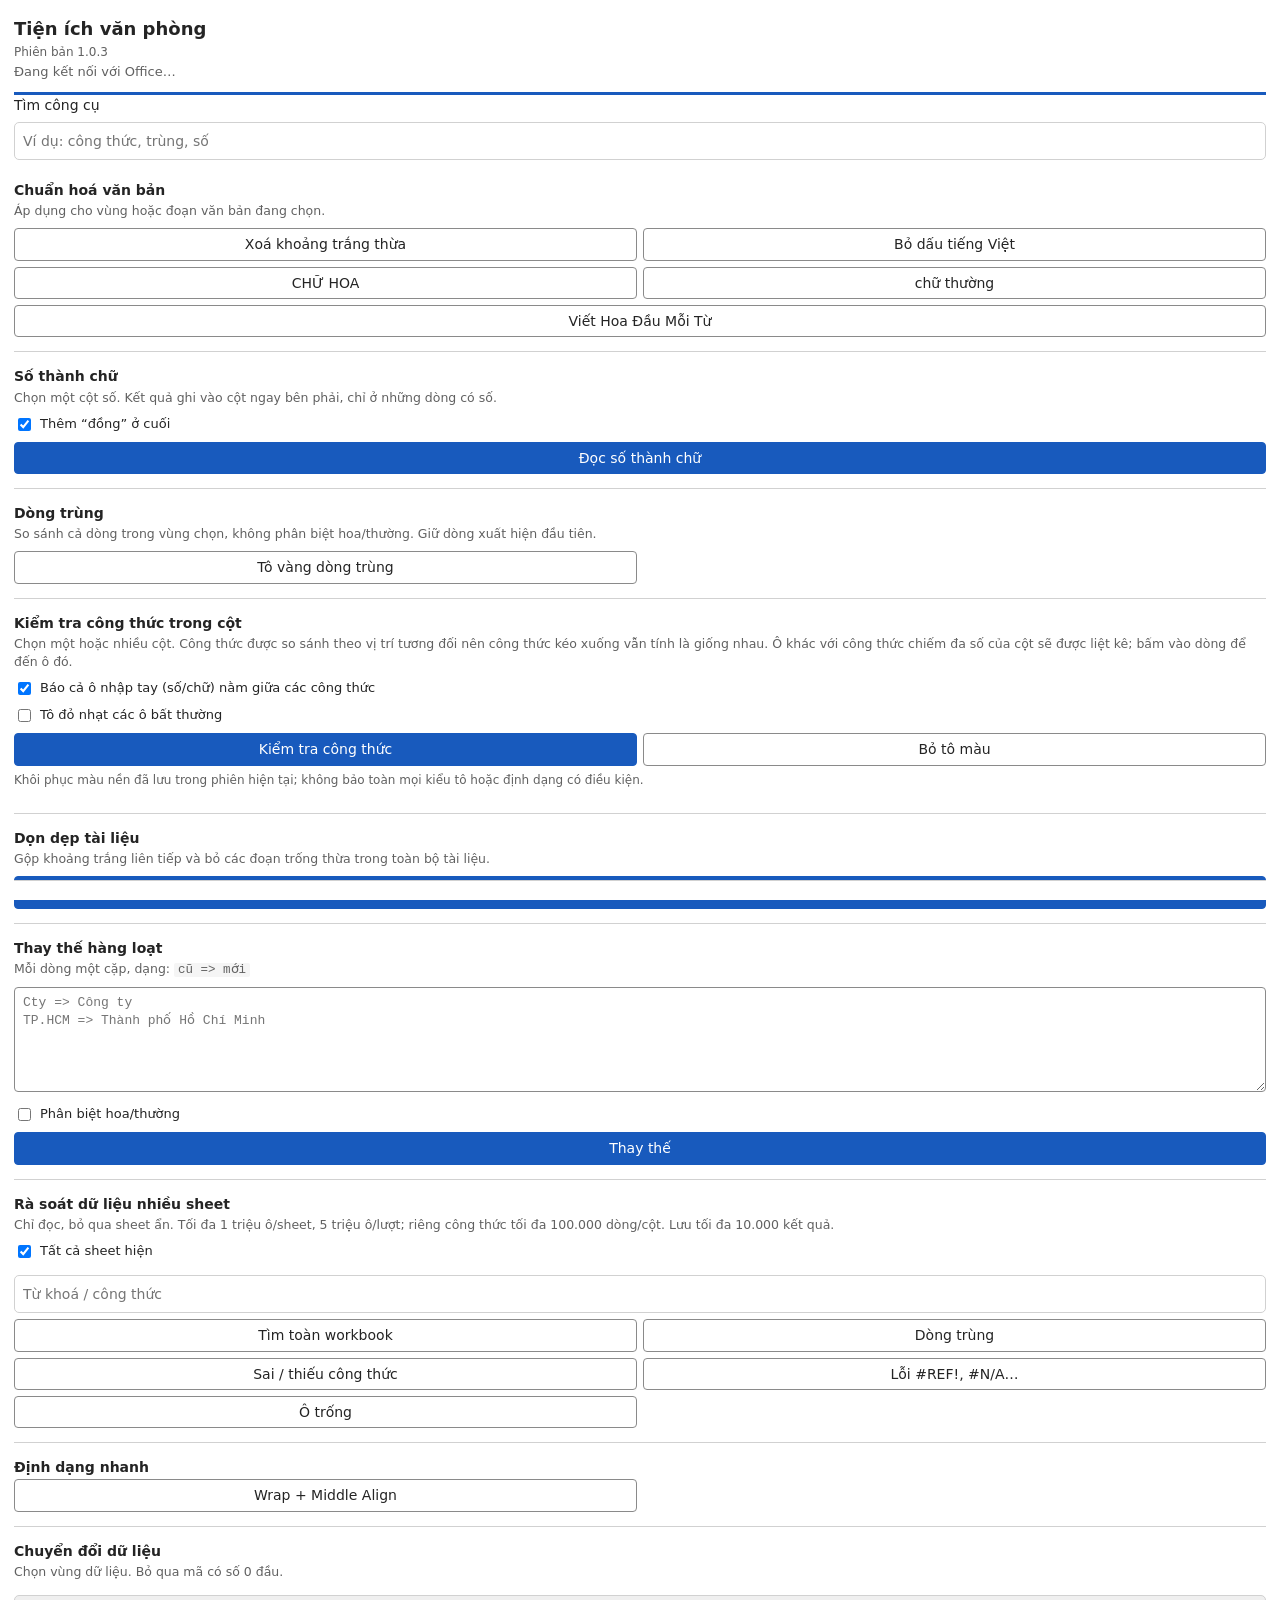
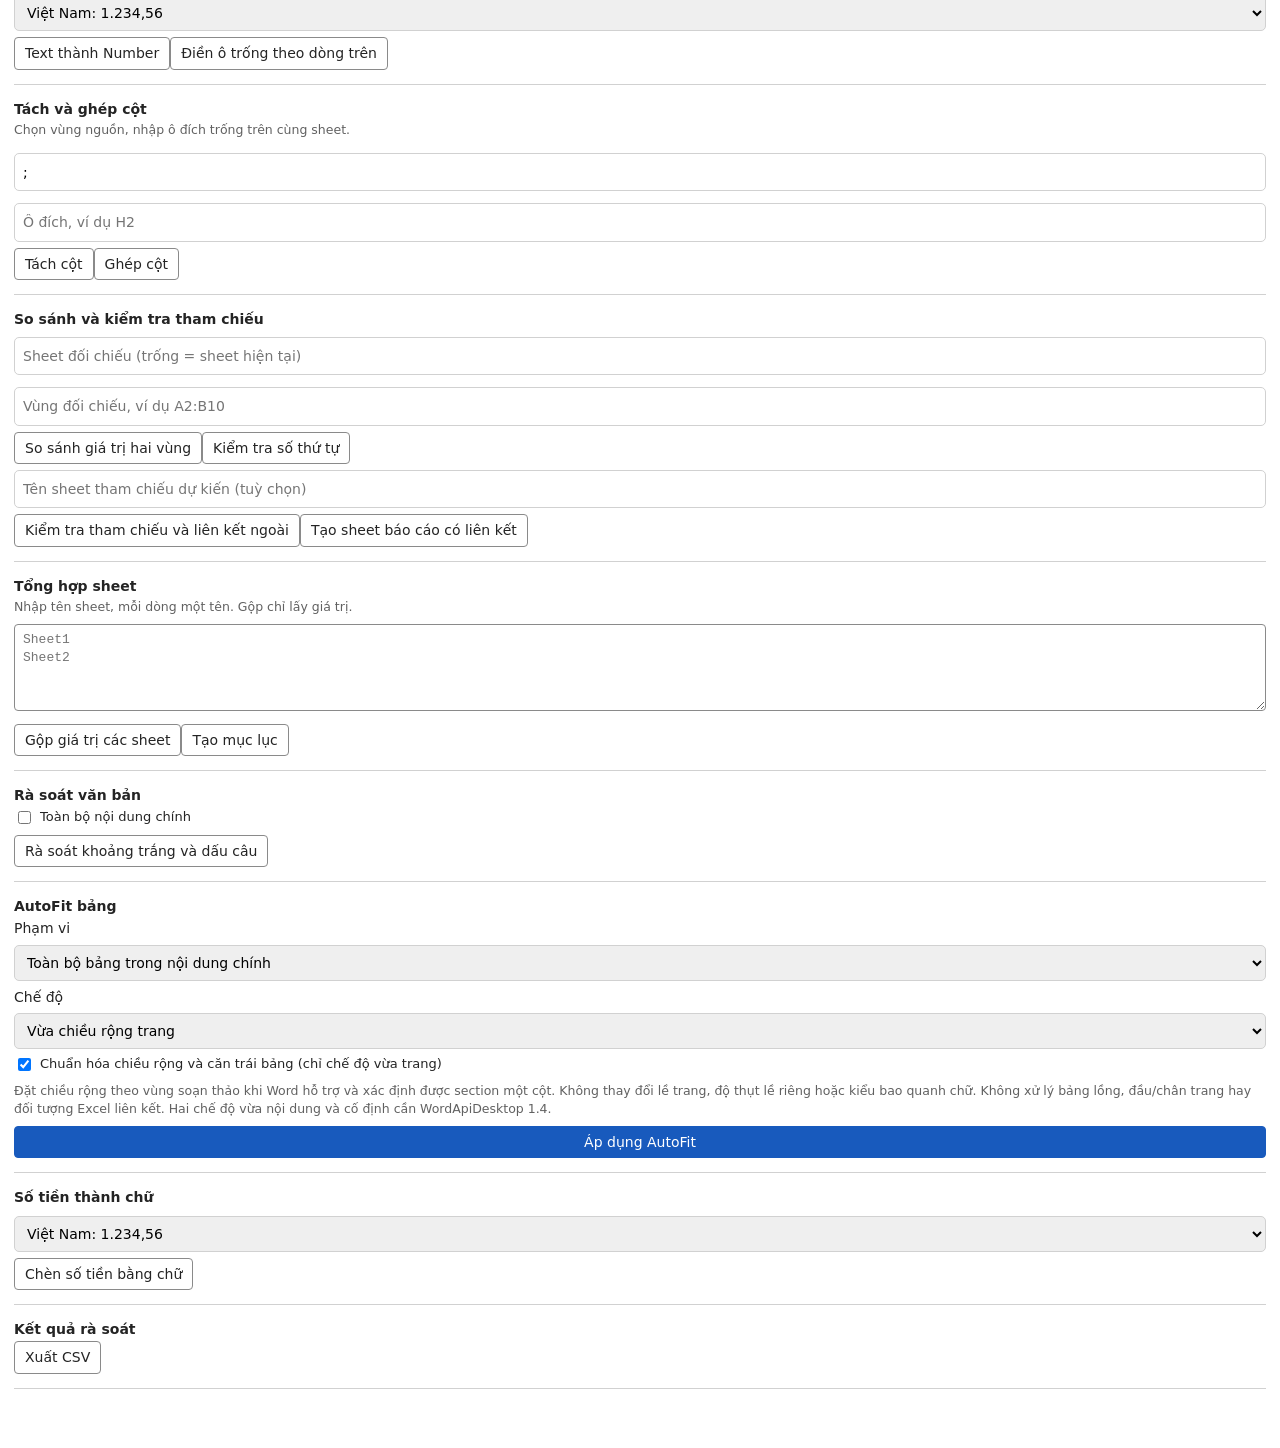
==== docs/index.html @ 6774b6c0 "Normalize Word table width by section margins and verify results (1.0.3)" ====
<!DOCTYPE html>
<html lang="vi">
<head>
  <meta charset="utf-8">
  <meta name="viewport" content="width=device-width, initial-scale=1">
  <title>Tiện ích văn phòng</title>
  <script src="https://appsforoffice.microsoft.com/lib/1/hosted/office.js"></script>
  <link rel="stylesheet" href="taskpane.css?v=1.0.3">
</head>
<body>
  <header>
    <h1>Tiện ích văn phòng</h1>
    <p id="app-version">Phiên bản 1.0.3</p>
    <p id="host-label">Đang kết nối với Office…</p>
  </header>

  <label for="tool-search">Tìm công cụ</label><input id="tool-search" type="search" placeholder="Ví dụ: công thức, trùng, số">
  <main>
    <section>
      <h2>Chuẩn hoá văn bản</h2>
      <p class="hint">Áp dụng cho vùng hoặc đoạn văn bản đang chọn.</p>
      <div class="grid">
        <button data-action="trim">Xoá khoảng trắng thừa</button>
        <button data-action="noaccent">Bỏ dấu tiếng Việt</button>
        <button data-action="upper">CHỮ HOA</button>
        <button data-action="lower">chữ thường</button>
        <button data-action="proper" class="wide">Viết Hoa Đầu Mỗi Từ</button>
      </div>
    </section>

    <section data-host="Excel">
      <h2>Số thành chữ</h2>
      <p class="hint">Chọn một cột số. Kết quả ghi vào cột ngay bên phải, chỉ ở những dòng có số.</p>
      <label class="check"><input type="checkbox" id="xl-currency" checked> Thêm “đồng” ở cuối</label>
      <button class="primary" data-action="xl-words">Đọc số thành chữ</button>
    </section>

    <section data-host="Excel">
      <h2>Dòng trùng</h2>
      <p class="hint">So sánh cả dòng trong vùng chọn, không phân biệt hoa/thường. Giữ dòng xuất hiện đầu tiên.</p>
      <div class="grid">
        <button data-action="xl-dup-mark">Tô vàng dòng trùng</button>
        
      </div>
      <div id="duplicate-results"></div>
    </section>

    <section data-host="Excel">
      <h2>Kiểm tra công thức trong cột</h2>
      <p class="hint">Chọn một hoặc nhiều cột. Công thức được so sánh theo vị trí tương đối nên công thức kéo xuống vẫn tính là giống nhau. Ô khác với công thức chiếm đa số của cột sẽ được liệt kê; bấm vào dòng để đến ô đó.</p>
      <label class="check"><input type="checkbox" id="fx-manual" checked> Báo cả ô nhập tay (số/chữ) nằm giữa các công thức</label>
      <label class="check"><input type="checkbox" id="fx-highlight"> Tô đỏ nhạt các ô bất thường</label>
      <div class="grid">
        <button class="primary" data-action="xl-fx-check">Kiểm tra công thức</button>
        <button data-action="xl-fx-clear">Bỏ tô màu</button>
      </div>
      <p class="hint small">Khôi phục màu nền đã lưu trong phiên hiện tại; không bảo toàn mọi kiểu tô hoặc định dạng có điều kiện.</p>
      <div id="fx-results"></div>
    </section>

    <section data-host="Word">
      <h2>Dọn dẹp tài liệu</h2>
      <p class="hint">Gộp khoảng trắng liên tiếp và bỏ các đoạn trống thừa trong toàn bộ tài liệu.</p>
      <button class="primary" data-action="wd-clean">Dọn dẹp toàn bộ tài liệu</button>
    </section>

    <section data-host="Word">
      <h2>Thay thế hàng loạt</h2>
      <p class="hint">Mỗi dòng một cặp, dạng: <code>cũ =&gt; mới</code></p>
      <textarea id="wd-pairs" rows="5" spellcheck="false" placeholder="Cty => Công ty&#10;TP.HCM => Thành phố Hồ Chí Minh"></textarea>
      <label class="check"><input type="checkbox" id="wd-case"> Phân biệt hoa/thường</label>
      <button class="primary" data-action="wd-replace">Thay thế</button>
    </section>

    
    <section data-host="Excel"><h2>Rà soát dữ liệu nhiều sheet</h2><p class="hint">Chỉ đọc, bỏ qua sheet ẩn. Tối đa 1 triệu ô/sheet, 5 triệu ô/lượt; riêng công thức tối đa 100.000 dòng/cột. Lưu tối đa 10.000 kết quả.</p><label class="check"><input id="audit-all" type="checkbox" checked> Tất cả sheet hiện</label><input id="audit-query" placeholder="Từ khoá / công thức"><div class="grid"><button data-action="audit-search">Tìm toàn workbook</button><button data-action="audit-duplicate">Dòng trùng</button><button data-action="audit-formula">Sai / thiếu công thức</button><button data-action="audit-errors">Lỗi #REF!, #N/A…</button><button data-action="audit-blank">Ô trống</button></div></section>
    <section data-host="Excel"><h2>Định dạng nhanh</h2><div class="grid"><button data-action="xl-format">Wrap + Middle Align</button></div></section>
    
<section data-host="Excel"><h2>Chuyển đổi dữ liệu</h2><p class="hint">Chọn vùng dữ liệu. Bỏ qua mã có số 0 đầu.</p><select id="g-number-mode"><option value="vi">Việt Nam: 1.234,56</option><option value="en">Quốc tế: 1,234.56</option></select><button data-action="g-number">Text thành Number</button><button data-action="g-fill">Điền ô trống theo dòng trên</button></section>
<section data-host="Excel"><h2>Tách và ghép cột</h2><p class="hint">Chọn vùng nguồn, nhập ô đích trống trên cùng sheet.</p><input id="g-sep" placeholder="Ký tự phân tách" value=";"><input id="g-dest" placeholder="Ô đích, ví dụ H2" value=""><button data-action="g-split">Tách cột</button><button data-action="g-join">Ghép cột</button></section>
<section data-host="Excel"><h2>So sánh và kiểm tra tham chiếu</h2><input id="g-other-sheet" placeholder="Sheet đối chiếu (trống = sheet hiện tại)" value=""><input id="g-other-range" placeholder="Vùng đối chiếu, ví dụ A2:B10" value=""><button data-action="g-compare">So sánh giá trị hai vùng</button><button data-action="g-sequence">Kiểm tra số thứ tự</button><input id="g-expected" placeholder="Tên sheet tham chiếu dự kiến (tuỳ chọn)" value=""><button data-action="g-refs">Kiểm tra tham chiếu và liên kết ngoài</button><button data-action="g-report">Tạo sheet báo cáo có liên kết</button></section>
<section data-host="Excel"><h2>Tổng hợp sheet</h2><p class="hint">Nhập tên sheet, mỗi dòng một tên. Gộp chỉ lấy giá trị.</p><textarea id="g-sheets" rows="4" placeholder="Sheet1&#10;Sheet2"></textarea><button data-action="g-merge">Gộp giá trị các sheet</button><button data-action="g-index">Tạo mục lục</button></section>
<section data-host="Word"><h2>Rà soát văn bản</h2><label class="check"><input id="g-word-all" type="checkbox"> Toàn bộ nội dung chính</label><button data-action="g-word-punct">Rà soát khoảng trắng và dấu câu</button></section>
<section data-host="Word"><h2>AutoFit bảng</h2>
<label for="g-fit-scope">Phạm vi</label><select id="g-fit-scope"><option value="all" selected>Toàn bộ bảng trong nội dung chính</option><option value="current">Bảng tại vị trí con trỏ</option></select>
<label for="g-fit-mode">Chế độ</label><select id="g-fit-mode"><option value="Window" selected>Vừa chiều rộng trang</option><option value="Content">Vừa nội dung</option><option value="FixedSize">Cố định chiều rộng cột</option></select>
<label class="check"><input type="checkbox" id="g-fit-normalize" checked> Chuẩn hóa chiều rộng và căn trái bảng (chỉ chế độ vừa trang)</label>
<p class="hint">Đặt chiều rộng theo vùng soạn thảo khi Word hỗ trợ và xác định được section một cột. Không thay đổi lề trang, độ thụt lề riêng hoặc kiểu bao quanh chữ. Không xử lý bảng lồng, đầu/chân trang hay đối tượng Excel liên kết. Hai chế độ vừa nội dung và cố định cần WordApiDesktop 1.4.</p>
<button class="primary" data-action="g-word-autofit">Áp dụng AutoFit</button></section>
<section data-host="Word"><h2>Số tiền thành chữ</h2><select id="g-word-number"><option value="vi">Việt Nam: 1.234,56</option><option value="en">Quốc tế: 1,234.56</option></select><button data-action="g-word-money">Chèn số tiền bằng chữ</button></section>
    <section id="report-section"><h2>Kết quả rà soát</h2><button data-action="export-csv">Xuất CSV</button><div id="extra-results"></div></section>
  </main>

  <p id="status" role="status" aria-live="polite"></p>

  <script src="textutils.js?v=1.0.3"></script>
  <script src="extra.js?v=1.0.3"></script>
  <script src="general.js?v=1.0.3"></script>
  <script src="taskpane.js?v=1.0.3"></script>
</body>
</html>
---- docs/taskpane.css ----
:root {
  --accent: #185abd;
  --ink: #242424;
  --muted: #616161;
  --line: #d1d1d1;
  --bg: #ffffff;
  --soft: #f5f5f5;
  --danger: #a4262c;
}
html[data-host="Excel"] { --accent: #107c41; }
html[data-host="Word"] { --accent: #185abd; }

* { box-sizing: border-box; }
body {
  margin: 0;
  padding: 0 14px 28px;
  font: 14px/1.45 "Segoe UI", system-ui, -apple-system, sans-serif;
  color: var(--ink);
  background: var(--bg);
}
header { padding: 16px 0 10px; border-bottom: 3px solid var(--accent); }
h1 { margin: 0; font-size: 18px; font-weight: 600; }
#host-label { margin: 2px 0 0; color: var(--muted); font-size: 13px; }
h2 { margin: 0 0 2px; font-size: 14px; font-weight: 600; }
section { padding: 14px 0; border-bottom: 1px solid var(--line); }
section[hidden] { display: none; }
.hint { margin: 0 0 8px; color: var(--muted); font-size: 12.5px; }
code { background: var(--soft); padding: 0 4px; border-radius: 2px; }

button {
  font: inherit;
  min-height: 32px;
  padding: 5px 10px;
  color: var(--ink);
  background: var(--bg);
  border: 1px solid #8a8a8a;
  border-radius: 4px;
  cursor: pointer;
  text-align: center;
}
button:hover:not(:disabled) { background: var(--soft); }
button:disabled { opacity: .55; cursor: default; }
button.primary { width: 100%; color: #fff; background: var(--accent); border-color: var(--accent); }
button.primary:hover:not(:disabled) { background: var(--accent); filter: brightness(.92); }
button.danger { color: var(--danger); border-color: var(--danger); }
:focus-visible { outline: 2px solid var(--accent); outline-offset: 2px; }

.grid { display: grid; grid-template-columns: 1fr 1fr; gap: 6px; }
.grid .wide { grid-column: 1 / -1; }
.check { display: flex; align-items: center; gap: 6px; margin: 0 0 8px; font-size: 13px; }

textarea {
  width: 100%;
  margin-bottom: 8px;
  padding: 6px 8px;
  font: 13px/1.4 Consolas, "Courier New", monospace;
  border: 1px solid #8a8a8a;
  border-radius: 4px;
  resize: vertical;
}

#stats { display: grid; grid-template-columns: 1fr auto; gap: 2px 12px; margin: 8px 0; padding: 8px 10px; background: var(--soft); border-radius: 4px; }
#stats[hidden] { display: none; }
#stats dt { color: var(--muted); }
#stats dd { margin: 0; text-align: right; font-variant-numeric: tabular-nums; }

.hint.small { margin: 6px 0 0; font-size: 12px; }
.grid button.primary { width: auto; }

#fx-results { margin-top: 10px; }
.fx-col { margin-bottom: 12px; }
.fx-head { margin: 0 0 4px; font-size: 13px; }
button.fx-item {
  display: grid;
  grid-template-columns: auto 1fr;
  gap: 0 8px;
  width: 100%;
  min-height: 0;
  margin-top: 4px;
  padding: 4px 8px;
  text-align: left;
  border-color: var(--line);
}
button.fx-item strong { font-weight: 600; }
button.fx-item span { color: var(--muted); font-size: 12px; align-self: center; }
button.fx-item code {
  grid-column: 1 / -1;
  overflow: hidden;
  text-overflow: ellipsis;
  white-space: nowrap;
  font: 12px Consolas, "Courier New", monospace;
  background: none;
  padding: 0;
}

#status { min-height: 20px; margin: 12px 0 0; font-size: 13px; }
#status.error { color: var(--danger); }
input:not([type=checkbox]) { width:100%; padding:8px; margin:6px 0; border:1px solid var(--line); border-radius:5px; font:inherit; }
summary { font-weight:600; cursor:pointer; padding:5px 0; }
details[open] summary { margin-bottom:10px; }
#extra-results { max-height:420px; overflow:auto; }
#status { position:sticky; bottom:0; background:var(--bg); padding:8px 0; border-top:1px solid var(--line); }
select { width:100%; padding:8px; margin:6px 0; border:1px solid var(--line); border-radius:5px; font:inherit; }
section details > button { width:100%; margin:3px 0; }

#app-version { margin: 2px 0 0; color: var(--muted); font-size: 12px; font-variant-numeric: tabular-nums; }
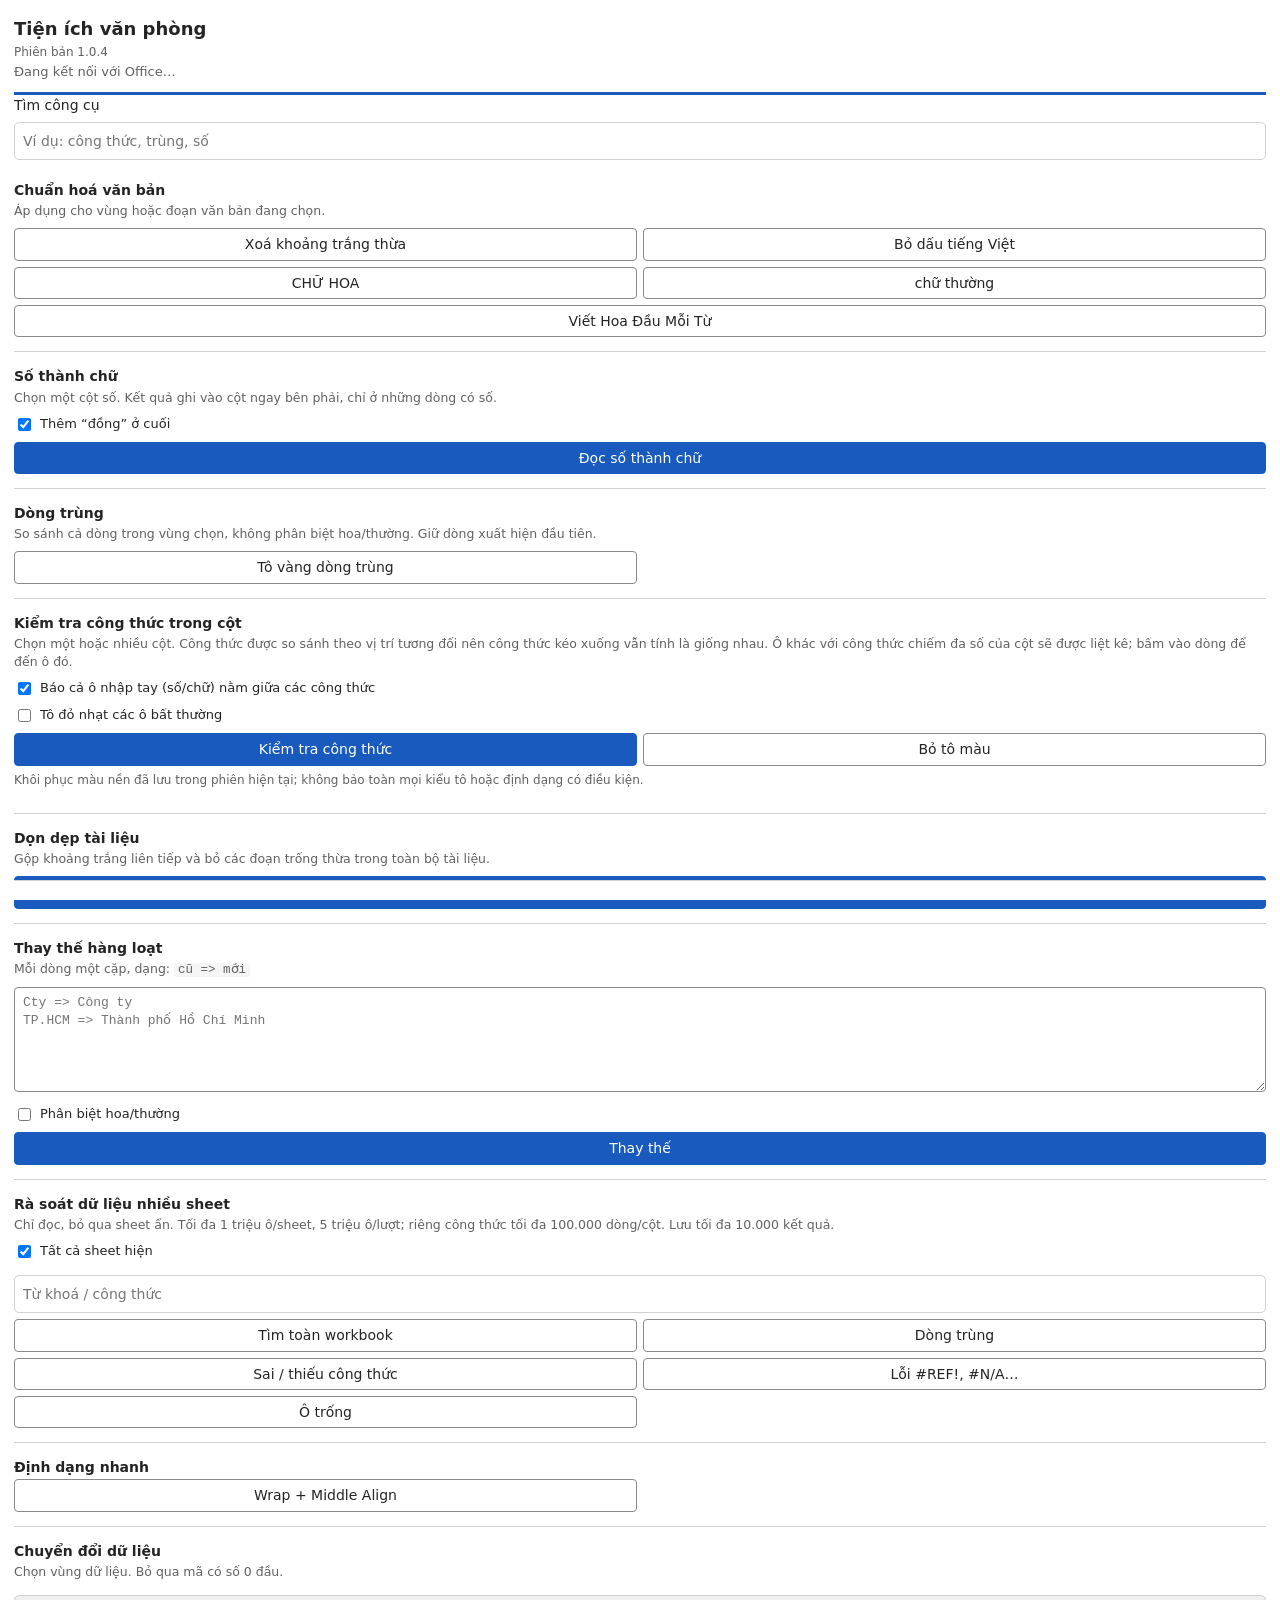
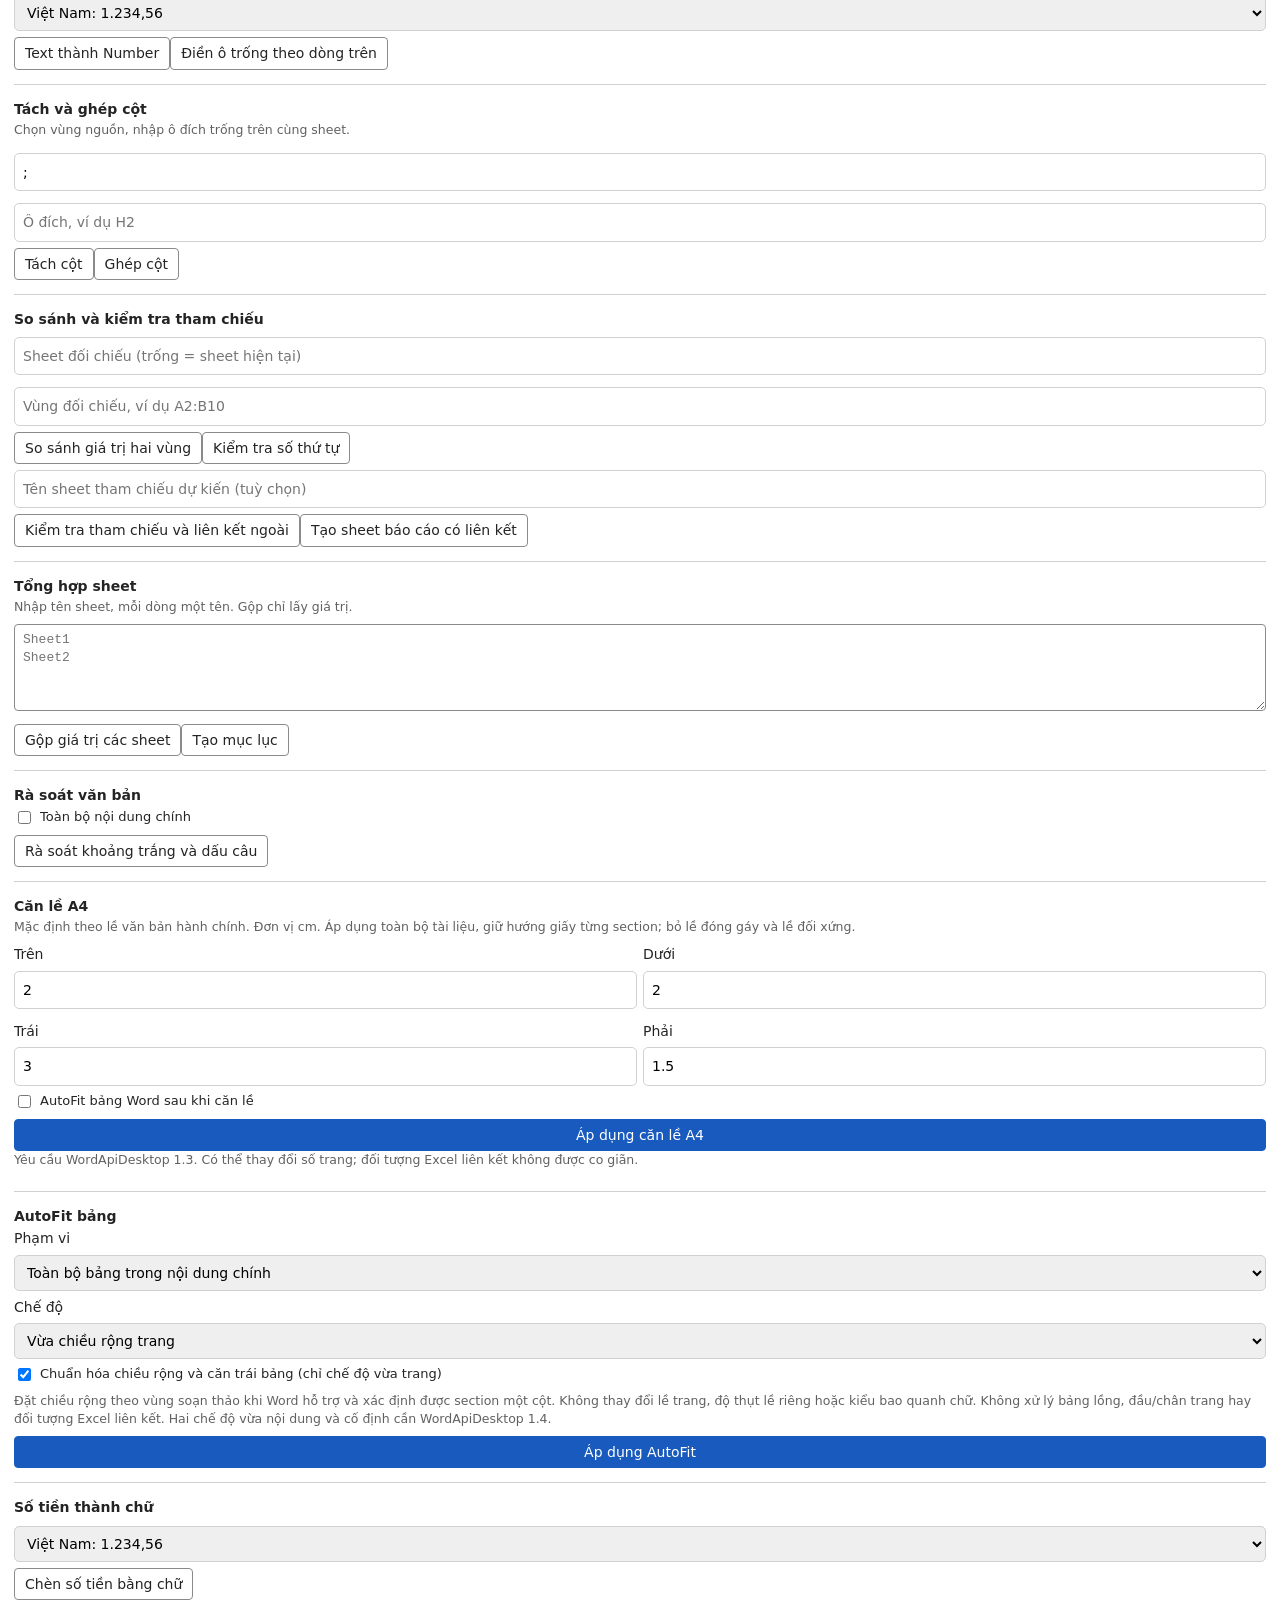
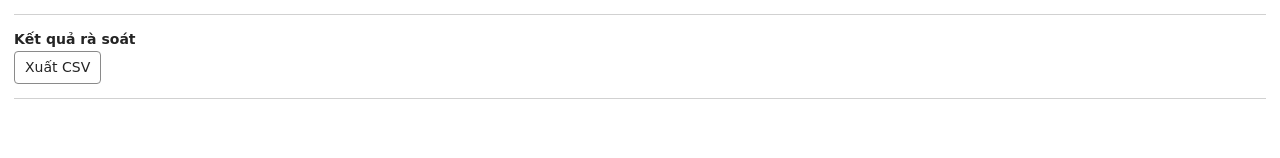
==== commit 238e4b90: "Add configurable A4 page margins and optional table AutoFit (1.0.4)" ====
--- a/docs/index.html
+++ b/docs/index.html
@@ -5,12 +5,12 @@
   <meta name="viewport" content="width=device-width, initial-scale=1">
   <title>Tiện ích văn phòng</title>
   <script src="https://appsforoffice.microsoft.com/lib/1/hosted/office.js"></script>
-  <link rel="stylesheet" href="taskpane.css?v=1.0.3">
+  <link rel="stylesheet" href="taskpane.css?v=1.0.4">
 </head>
 <body>
   <header>
     <h1>Tiện ích văn phòng</h1>
-    <p id="app-version">Phiên bản 1.0.3</p>
+    <p id="app-version">Phiên bản 1.0.4</p>
     <p id="host-label">Đang kết nối với Office…</p>
   </header>
 
@@ -81,6 +81,17 @@
 <section data-host="Excel"><h2>So sánh và kiểm tra tham chiếu</h2><input id="g-other-sheet" placeholder="Sheet đối chiếu (trống = sheet hiện tại)" value=""><input id="g-other-range" placeholder="Vùng đối chiếu, ví dụ A2:B10" value=""><button data-action="g-compare">So sánh giá trị hai vùng</button><button data-action="g-sequence">Kiểm tra số thứ tự</button><input id="g-expected" placeholder="Tên sheet tham chiếu dự kiến (tuỳ chọn)" value=""><button data-action="g-refs">Kiểm tra tham chiếu và liên kết ngoài</button><button data-action="g-report">Tạo sheet báo cáo có liên kết</button></section>
 <section data-host="Excel"><h2>Tổng hợp sheet</h2><p class="hint">Nhập tên sheet, mỗi dòng một tên. Gộp chỉ lấy giá trị.</p><textarea id="g-sheets" rows="4" placeholder="Sheet1&#10;Sheet2"></textarea><button data-action="g-merge">Gộp giá trị các sheet</button><button data-action="g-index">Tạo mục lục</button></section>
 <section data-host="Word"><h2>Rà soát văn bản</h2><label class="check"><input id="g-word-all" type="checkbox"> Toàn bộ nội dung chính</label><button data-action="g-word-punct">Rà soát khoảng trắng và dấu câu</button></section>
+<section data-host="Word"><h2>Căn lề A4</h2>
+<p class="hint">Mặc định theo lề văn bản hành chính. Đơn vị cm. Áp dụng toàn bộ tài liệu, giữ hướng giấy từng section; bỏ lề đóng gáy và lề đối xứng.</p>
+<div class="grid">
+<div><label for="g-margin-top">Trên</label><input id="g-margin-top" inputmode="decimal" value="2"></div>
+<div><label for="g-margin-bottom">Dưới</label><input id="g-margin-bottom" inputmode="decimal" value="2"></div>
+<div><label for="g-margin-left">Trái</label><input id="g-margin-left" inputmode="decimal" value="3"></div>
+<div><label for="g-margin-right">Phải</label><input id="g-margin-right" inputmode="decimal" value="1.5"></div>
+</div>
+<label class="check"><input type="checkbox" id="g-margin-fit"> AutoFit bảng Word sau khi căn lề</label>
+<button class="primary" data-action="g-word-margins">Áp dụng căn lề A4</button>
+<p class="hint">Yêu cầu WordApiDesktop 1.3. Có thể thay đổi số trang; đối tượng Excel liên kết không được co giãn.</p></section>
 <section data-host="Word"><h2>AutoFit bảng</h2>
 <label for="g-fit-scope">Phạm vi</label><select id="g-fit-scope"><option value="all" selected>Toàn bộ bảng trong nội dung chính</option><option value="current">Bảng tại vị trí con trỏ</option></select>
 <label for="g-fit-mode">Chế độ</label><select id="g-fit-mode"><option value="Window" selected>Vừa chiều rộng trang</option><option value="Content">Vừa nội dung</option><option value="FixedSize">Cố định chiều rộng cột</option></select>
@@ -93,9 +104,9 @@
 
   <p id="status" role="status" aria-live="polite"></p>
 
-  <script src="textutils.js?v=1.0.3"></script>
-  <script src="extra.js?v=1.0.3"></script>
-  <script src="general.js?v=1.0.3"></script>
-  <script src="taskpane.js?v=1.0.3"></script>
+  <script src="textutils.js?v=1.0.4"></script>
+  <script src="extra.js?v=1.0.4"></script>
+  <script src="general.js?v=1.0.4"></script>
+  <script src="taskpane.js?v=1.0.4"></script>
 </body>
 </html>
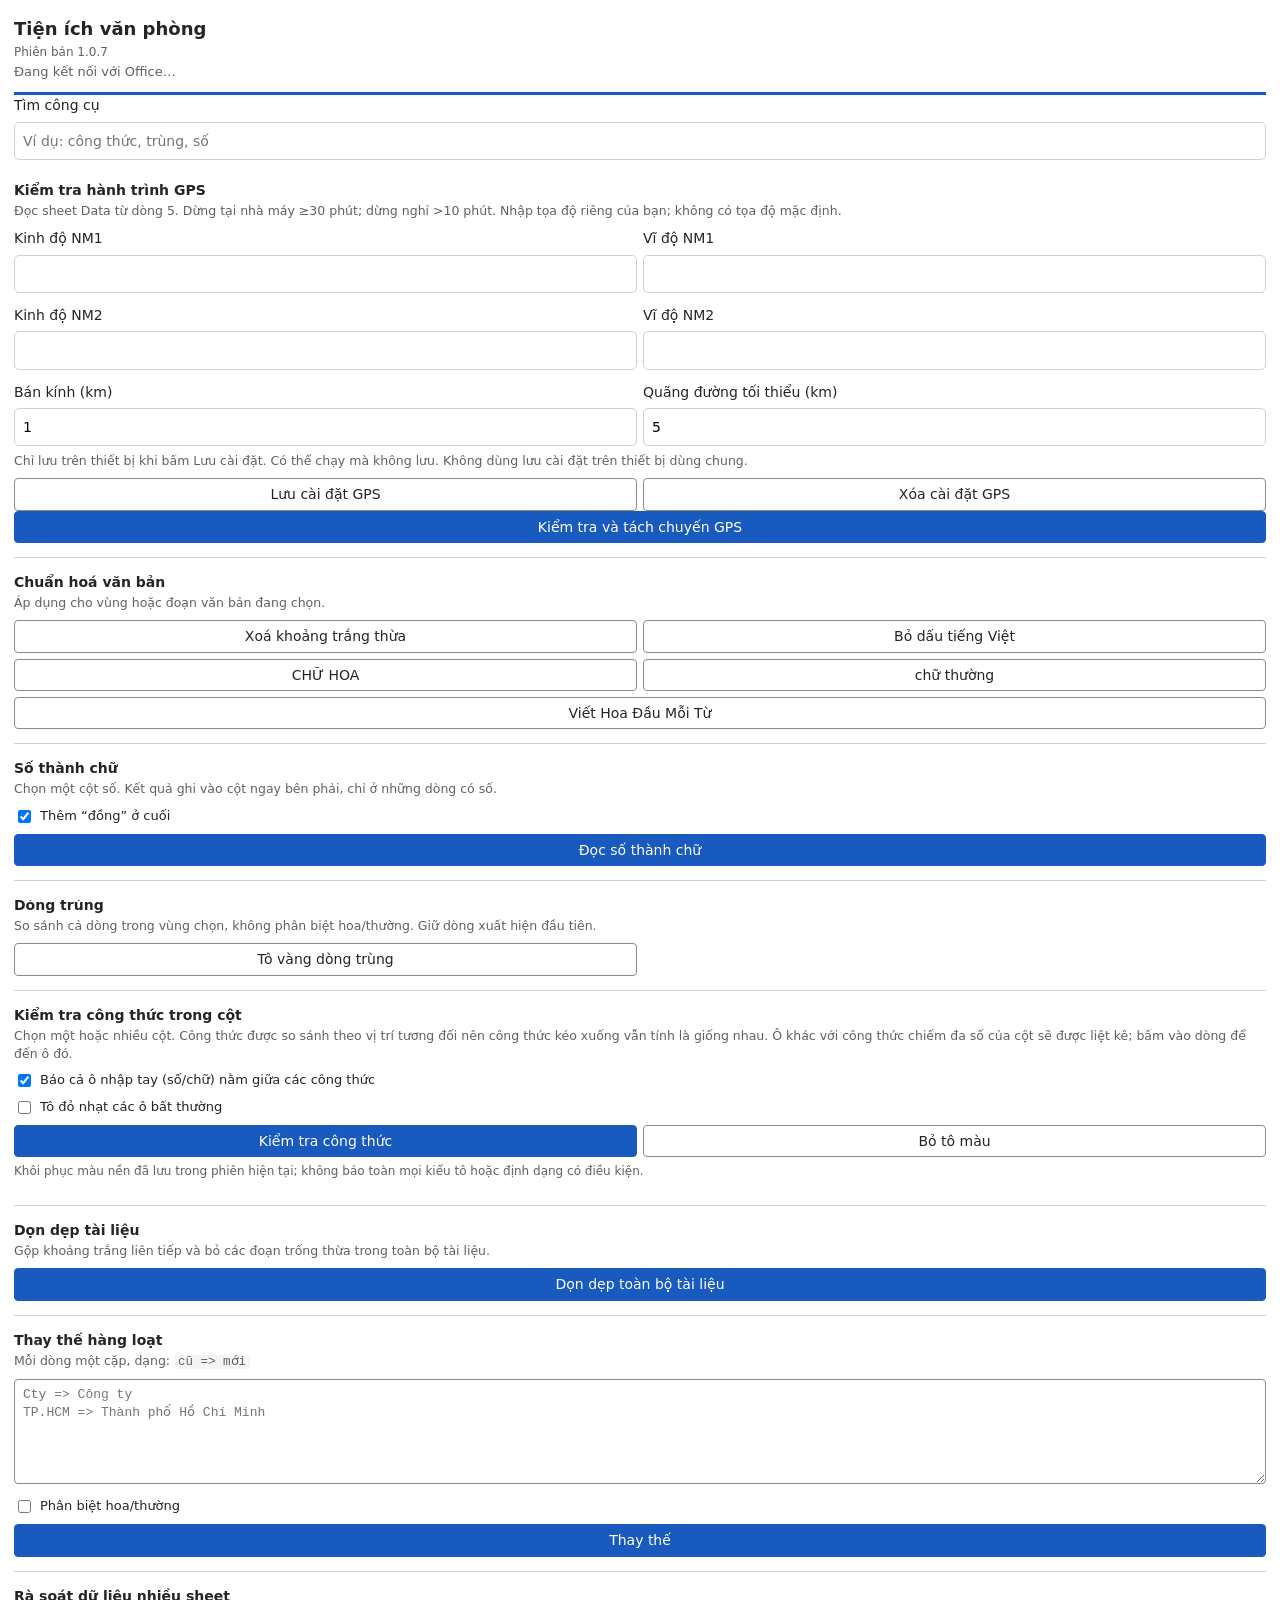
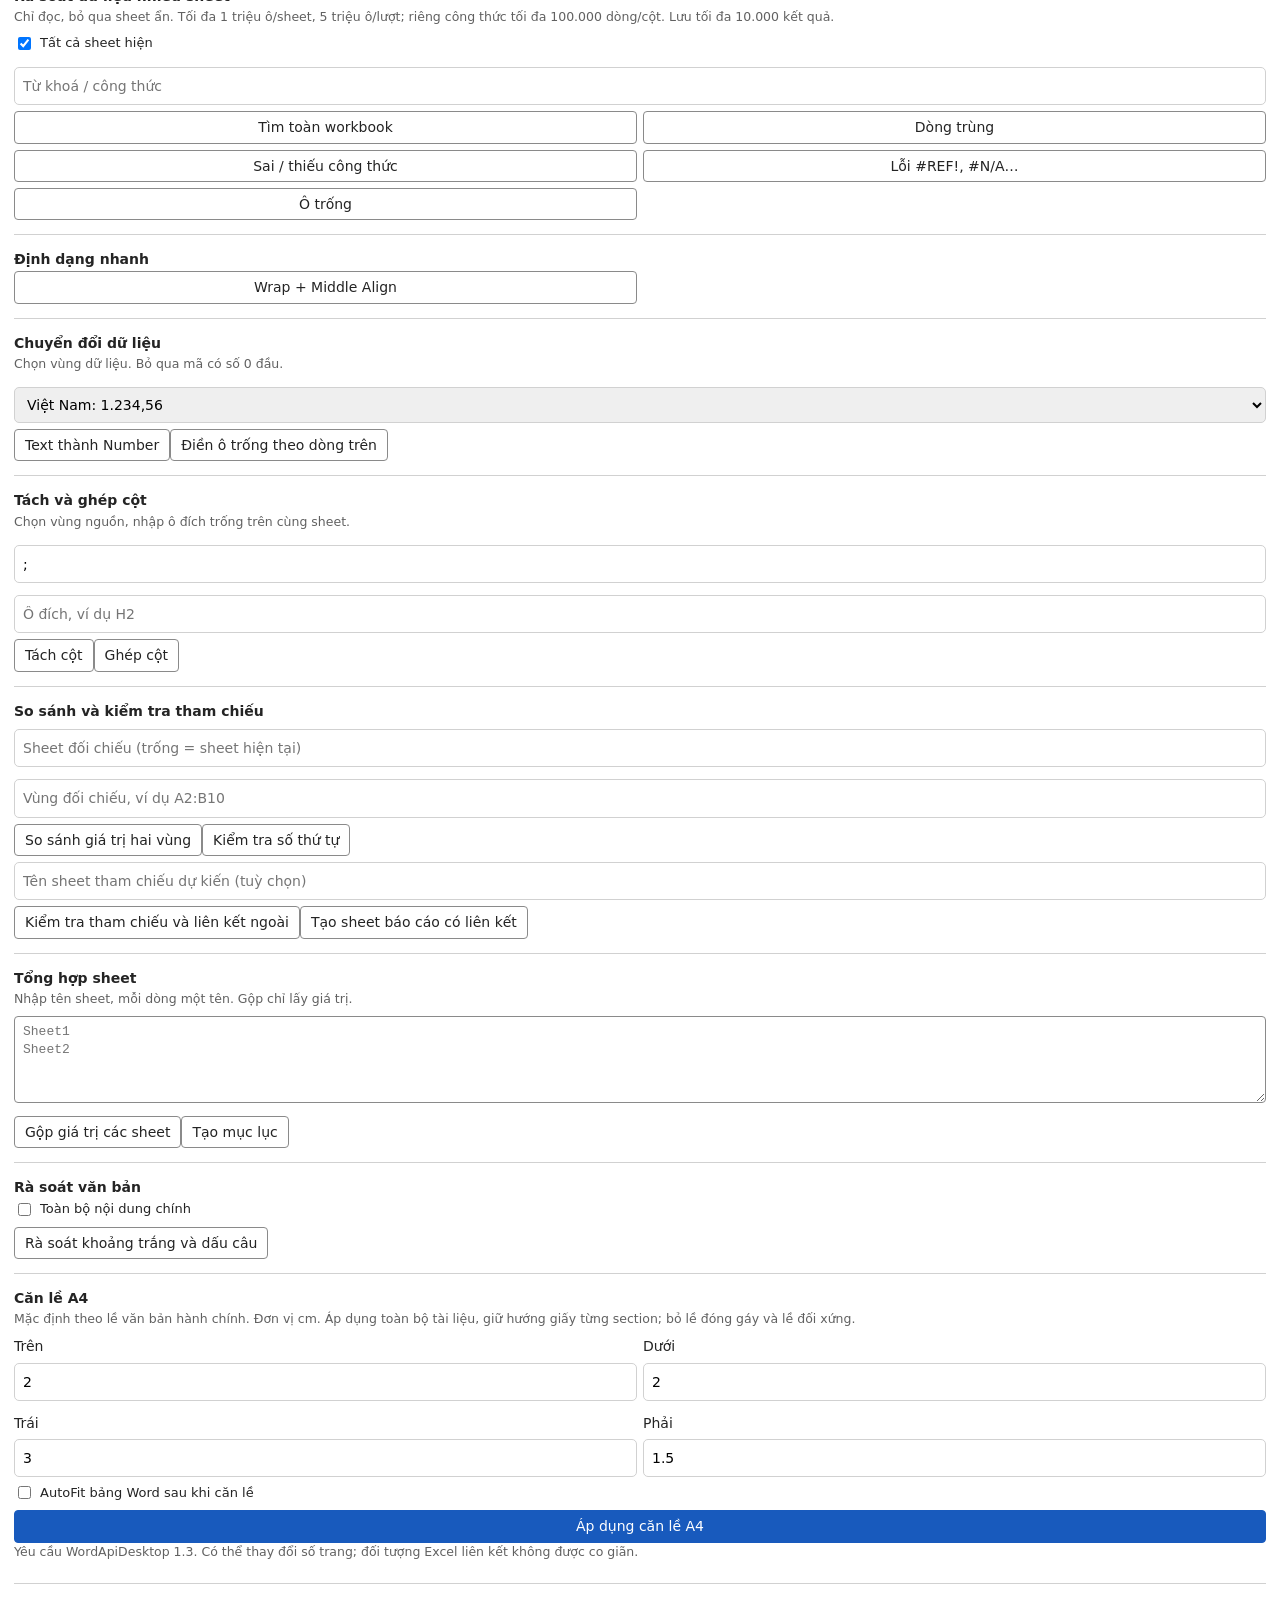
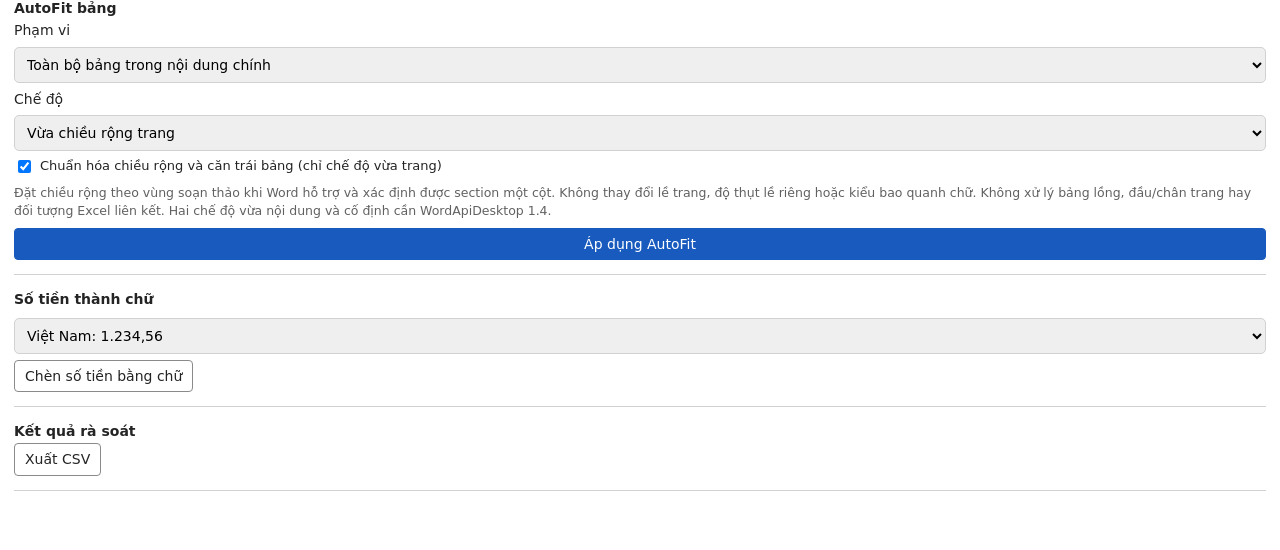
==== commit 9277dd01: "Add configurable private GPS trip analysis (1.0.7)" ====
--- a/docs/index.html
+++ b/docs/index.html
@@ -5,17 +5,18 @@
   <meta name="viewport" content="width=device-width, initial-scale=1">
   <title>Tiện ích văn phòng</title>
   <script src="https://appsforoffice.microsoft.com/lib/1/hosted/office.js"></script>
-  <link rel="stylesheet" href="taskpane.css?v=1.0.4">
+  <link rel="stylesheet" href="taskpane.css?v=1.0.7">
 </head>
 <body>
   <header>
     <h1>Tiện ích văn phòng</h1>
-    <p id="app-version">Phiên bản 1.0.4</p>
+    <p id="app-version">Phiên bản 1.0.7</p>
     <p id="host-label">Đang kết nối với Office…</p>
   </header>
 
   <label for="tool-search">Tìm công cụ</label><input id="tool-search" type="search" placeholder="Ví dụ: công thức, trùng, số">
   <main>
+<section data-host="Excel"><h2>Kiểm tra hành trình GPS</h2><p class="hint">Đọc sheet Data từ dòng 5. Dừng tại nhà máy ≥30 phút; dừng nghỉ &gt;10 phút. Nhập tọa độ riêng của bạn; không có tọa độ mặc định.</p><div class="grid"><div><label for="gps-nm1-lon">Kinh độ NM1</label><input id="gps-nm1-lon" inputmode="decimal" autocomplete="off" spellcheck="false" value=""></div><div><label for="gps-nm1-lat">Vĩ độ NM1</label><input id="gps-nm1-lat" inputmode="decimal" autocomplete="off" spellcheck="false" value=""></div><div><label for="gps-nm2-lon">Kinh độ NM2</label><input id="gps-nm2-lon" inputmode="decimal" autocomplete="off" spellcheck="false" value=""></div><div><label for="gps-nm2-lat">Vĩ độ NM2</label><input id="gps-nm2-lat" inputmode="decimal" autocomplete="off" spellcheck="false" value=""></div><div><label for="gps-radius">Bán kính (km)</label><input id="gps-radius" inputmode="decimal" autocomplete="off" spellcheck="false" value="1"></div><div><label for="gps-min-km">Quãng đường tối thiểu (km)</label><input id="gps-min-km" inputmode="decimal" autocomplete="off" spellcheck="false" value="5"></div></div><p class="hint">Chỉ lưu trên thiết bị khi bấm Lưu cài đặt. Có thể chạy mà không lưu. Không dùng lưu cài đặt trên thiết bị dùng chung.</p><div class="grid"><button data-action="xl-gps-save">Lưu cài đặt GPS</button><button data-action="xl-gps-clear">Xóa cài đặt GPS</button></div><button class="primary" data-action="xl-gps">Kiểm tra và tách chuyến GPS</button></section>
     <section>
       <h2>Chuẩn hoá văn bản</h2>
       <p class="hint">Áp dụng cho vùng hoặc đoạn văn bản đang chọn.</p>
@@ -104,9 +105,10 @@
 
   <p id="status" role="status" aria-live="polite"></p>
 
-  <script src="textutils.js?v=1.0.4"></script>
-  <script src="extra.js?v=1.0.4"></script>
-  <script src="general.js?v=1.0.4"></script>
-  <script src="taskpane.js?v=1.0.4"></script>
+  <script src="textutils.js?v=1.0.7"></script>
+  <script src="extra.js?v=1.0.7"></script>
+  <script src="general.js?v=1.0.7"></script>
+  <script src="gps.js?v=1.0.7"></script>
+  <script src="taskpane.js?v=1.0.7"></script>
 </body>
 </html>
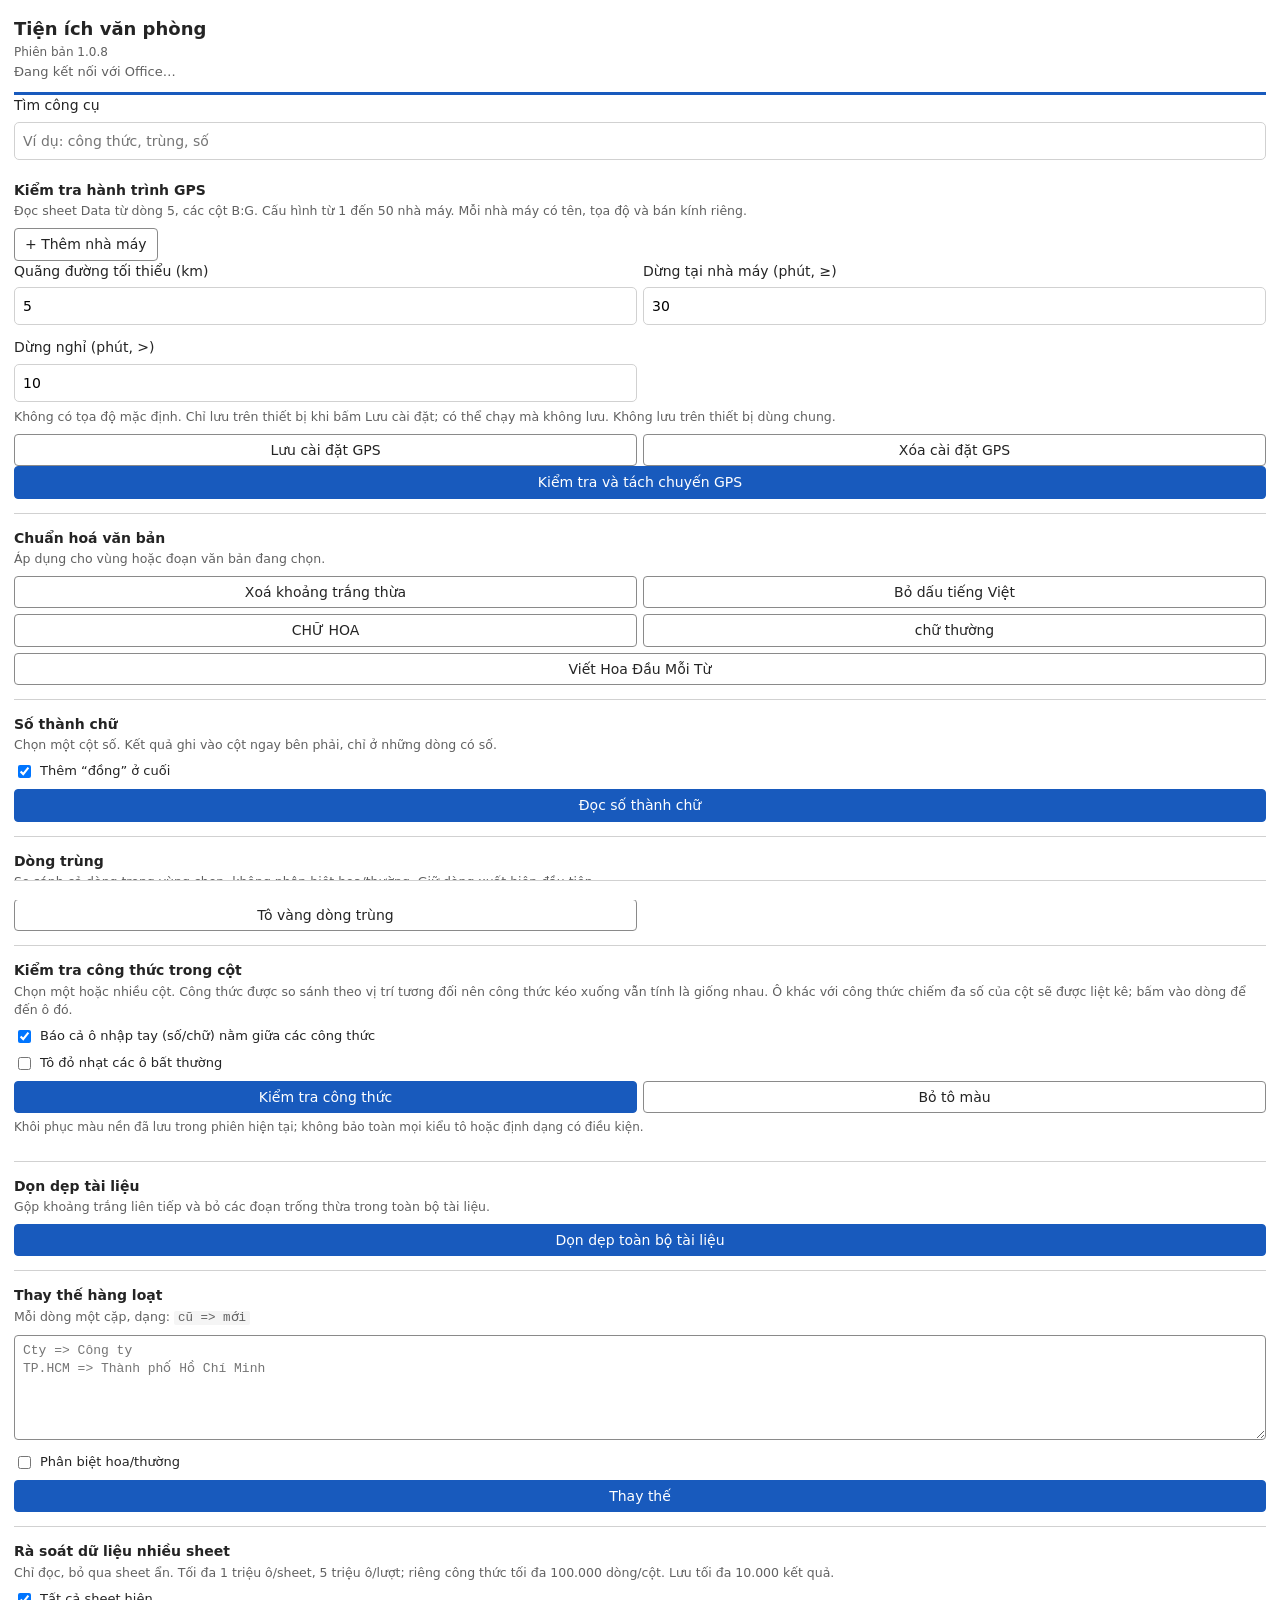
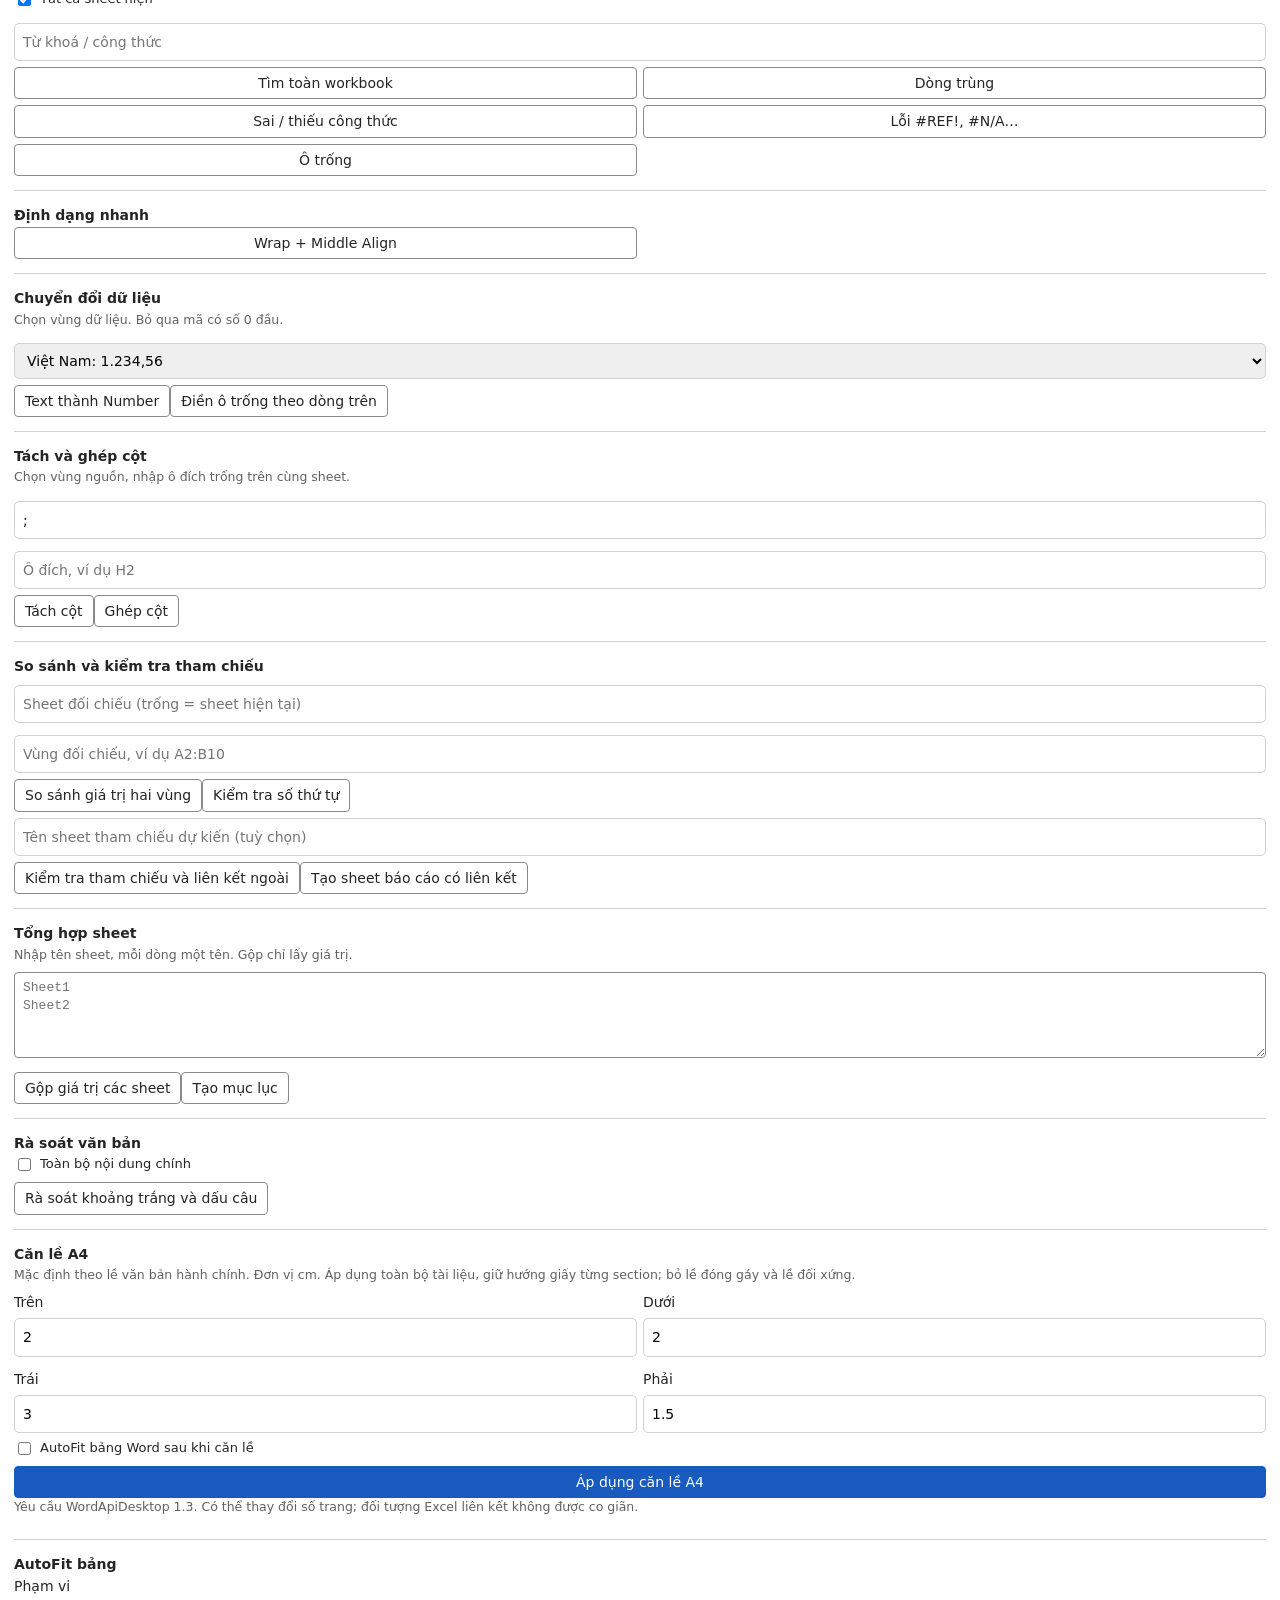
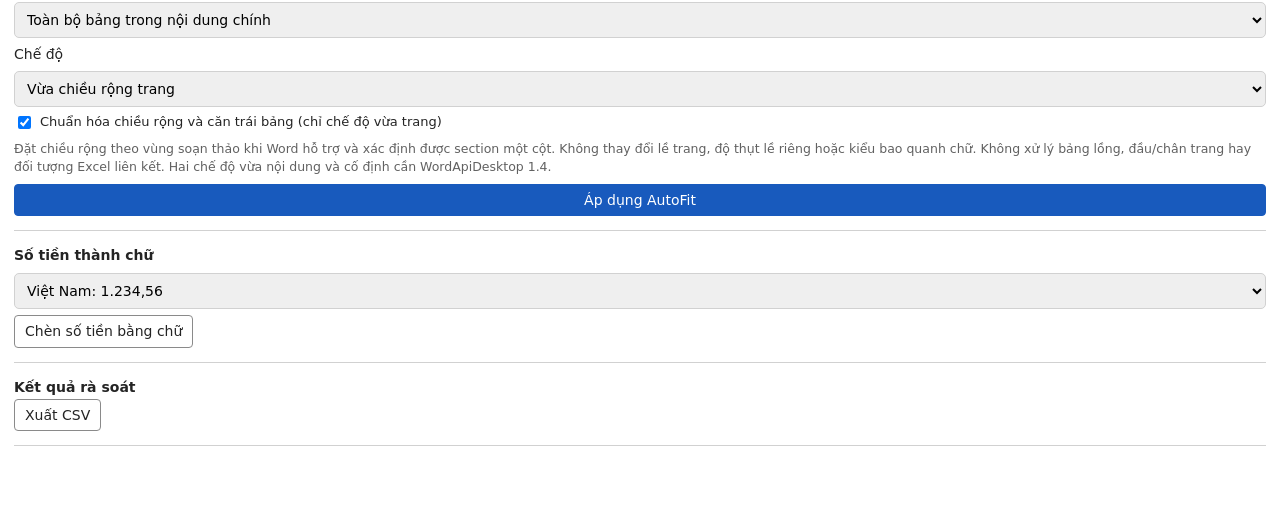
==== commit ffbb1713: "Support configurable multi-site GPS analysis and migrate local settings (1.0.8)" ====
--- a/docs/index.html
+++ b/docs/index.html
@@ -5,18 +5,18 @@
   <meta name="viewport" content="width=device-width, initial-scale=1">
   <title>Tiện ích văn phòng</title>
   <script src="https://appsforoffice.microsoft.com/lib/1/hosted/office.js"></script>
-  <link rel="stylesheet" href="taskpane.css?v=1.0.7">
+  <link rel="stylesheet" href="taskpane.css?v=1.0.8">
 </head>
 <body>
   <header>
     <h1>Tiện ích văn phòng</h1>
-    <p id="app-version">Phiên bản 1.0.7</p>
+    <p id="app-version">Phiên bản 1.0.8</p>
     <p id="host-label">Đang kết nối với Office…</p>
   </header>
 
   <label for="tool-search">Tìm công cụ</label><input id="tool-search" type="search" placeholder="Ví dụ: công thức, trùng, số">
   <main>
-<section data-host="Excel"><h2>Kiểm tra hành trình GPS</h2><p class="hint">Đọc sheet Data từ dòng 5. Dừng tại nhà máy ≥30 phút; dừng nghỉ &gt;10 phút. Nhập tọa độ riêng của bạn; không có tọa độ mặc định.</p><div class="grid"><div><label for="gps-nm1-lon">Kinh độ NM1</label><input id="gps-nm1-lon" inputmode="decimal" autocomplete="off" spellcheck="false" value=""></div><div><label for="gps-nm1-lat">Vĩ độ NM1</label><input id="gps-nm1-lat" inputmode="decimal" autocomplete="off" spellcheck="false" value=""></div><div><label for="gps-nm2-lon">Kinh độ NM2</label><input id="gps-nm2-lon" inputmode="decimal" autocomplete="off" spellcheck="false" value=""></div><div><label for="gps-nm2-lat">Vĩ độ NM2</label><input id="gps-nm2-lat" inputmode="decimal" autocomplete="off" spellcheck="false" value=""></div><div><label for="gps-radius">Bán kính (km)</label><input id="gps-radius" inputmode="decimal" autocomplete="off" spellcheck="false" value="1"></div><div><label for="gps-min-km">Quãng đường tối thiểu (km)</label><input id="gps-min-km" inputmode="decimal" autocomplete="off" spellcheck="false" value="5"></div></div><p class="hint">Chỉ lưu trên thiết bị khi bấm Lưu cài đặt. Có thể chạy mà không lưu. Không dùng lưu cài đặt trên thiết bị dùng chung.</p><div class="grid"><button data-action="xl-gps-save">Lưu cài đặt GPS</button><button data-action="xl-gps-clear">Xóa cài đặt GPS</button></div><button class="primary" data-action="xl-gps">Kiểm tra và tách chuyến GPS</button></section>
+<section data-host="Excel"><h2>Kiểm tra hành trình GPS</h2><p class="hint">Đọc sheet Data từ dòng 5, các cột B:G. Cấu hình từ 1 đến 50 nhà máy. Mỗi nhà máy có tên, tọa độ và bán kính riêng.</p><div id="gps-factories"></div><button data-action="xl-gps-add">+ Thêm nhà máy</button><div class="grid"><div><label for="gps-min-km">Quãng đường tối thiểu (km)</label><input id="gps-min-km" inputmode="decimal" value="5"></div><div><label for="gps-factory-minutes">Dừng tại nhà máy (phút, ≥)</label><input id="gps-factory-minutes" inputmode="decimal" value="30"></div><div><label for="gps-rest-minutes">Dừng nghỉ (phút, &gt;)</label><input id="gps-rest-minutes" inputmode="decimal" value="10"></div></div><p class="hint">Không có tọa độ mặc định. Chỉ lưu trên thiết bị khi bấm Lưu cài đặt; có thể chạy mà không lưu. Không lưu trên thiết bị dùng chung.</p><div class="grid"><button data-action="xl-gps-save">Lưu cài đặt GPS</button><button data-action="xl-gps-clear">Xóa cài đặt GPS</button></div><button class="primary" data-action="xl-gps">Kiểm tra và tách chuyến GPS</button></section>
     <section>
       <h2>Chuẩn hoá văn bản</h2>
       <p class="hint">Áp dụng cho vùng hoặc đoạn văn bản đang chọn.</p>
@@ -105,10 +105,10 @@
 
   <p id="status" role="status" aria-live="polite"></p>
 
-  <script src="textutils.js?v=1.0.7"></script>
-  <script src="extra.js?v=1.0.7"></script>
-  <script src="general.js?v=1.0.7"></script>
-  <script src="gps.js?v=1.0.7"></script>
-  <script src="taskpane.js?v=1.0.7"></script>
+  <script src="textutils.js?v=1.0.8"></script>
+  <script src="extra.js?v=1.0.8"></script>
+  <script src="general.js?v=1.0.8"></script>
+  <script src="gps.js?v=1.0.8"></script>
+  <script src="taskpane.js?v=1.0.8"></script>
 </body>
 </html>
--- a/docs/taskpane.css
+++ b/docs/taskpane.css
@@ -104,3 +104,10 @@
 section details > button { width:100%; margin:3px 0; }
 
 #app-version { margin: 2px 0 0; color: var(--muted); font-size: 12px; font-variant-numeric: tabular-nums; }
+
+/* GPS settings */
+.gps-factory{border:1px solid #b8c3ca;border-radius:6px;padding:8px;margin:8px 0;}
+.gps-factory-head{display:flex;align-items:center;justify-content:space-between;gap:8px;margin-bottom:6px;}
+.gps-factory-head button{width:auto;min-width:48px;margin:0;}
+.gps-factory label{min-width:0;display:block;}
+.gps-factory input{width:100%;box-sizing:border-box;}
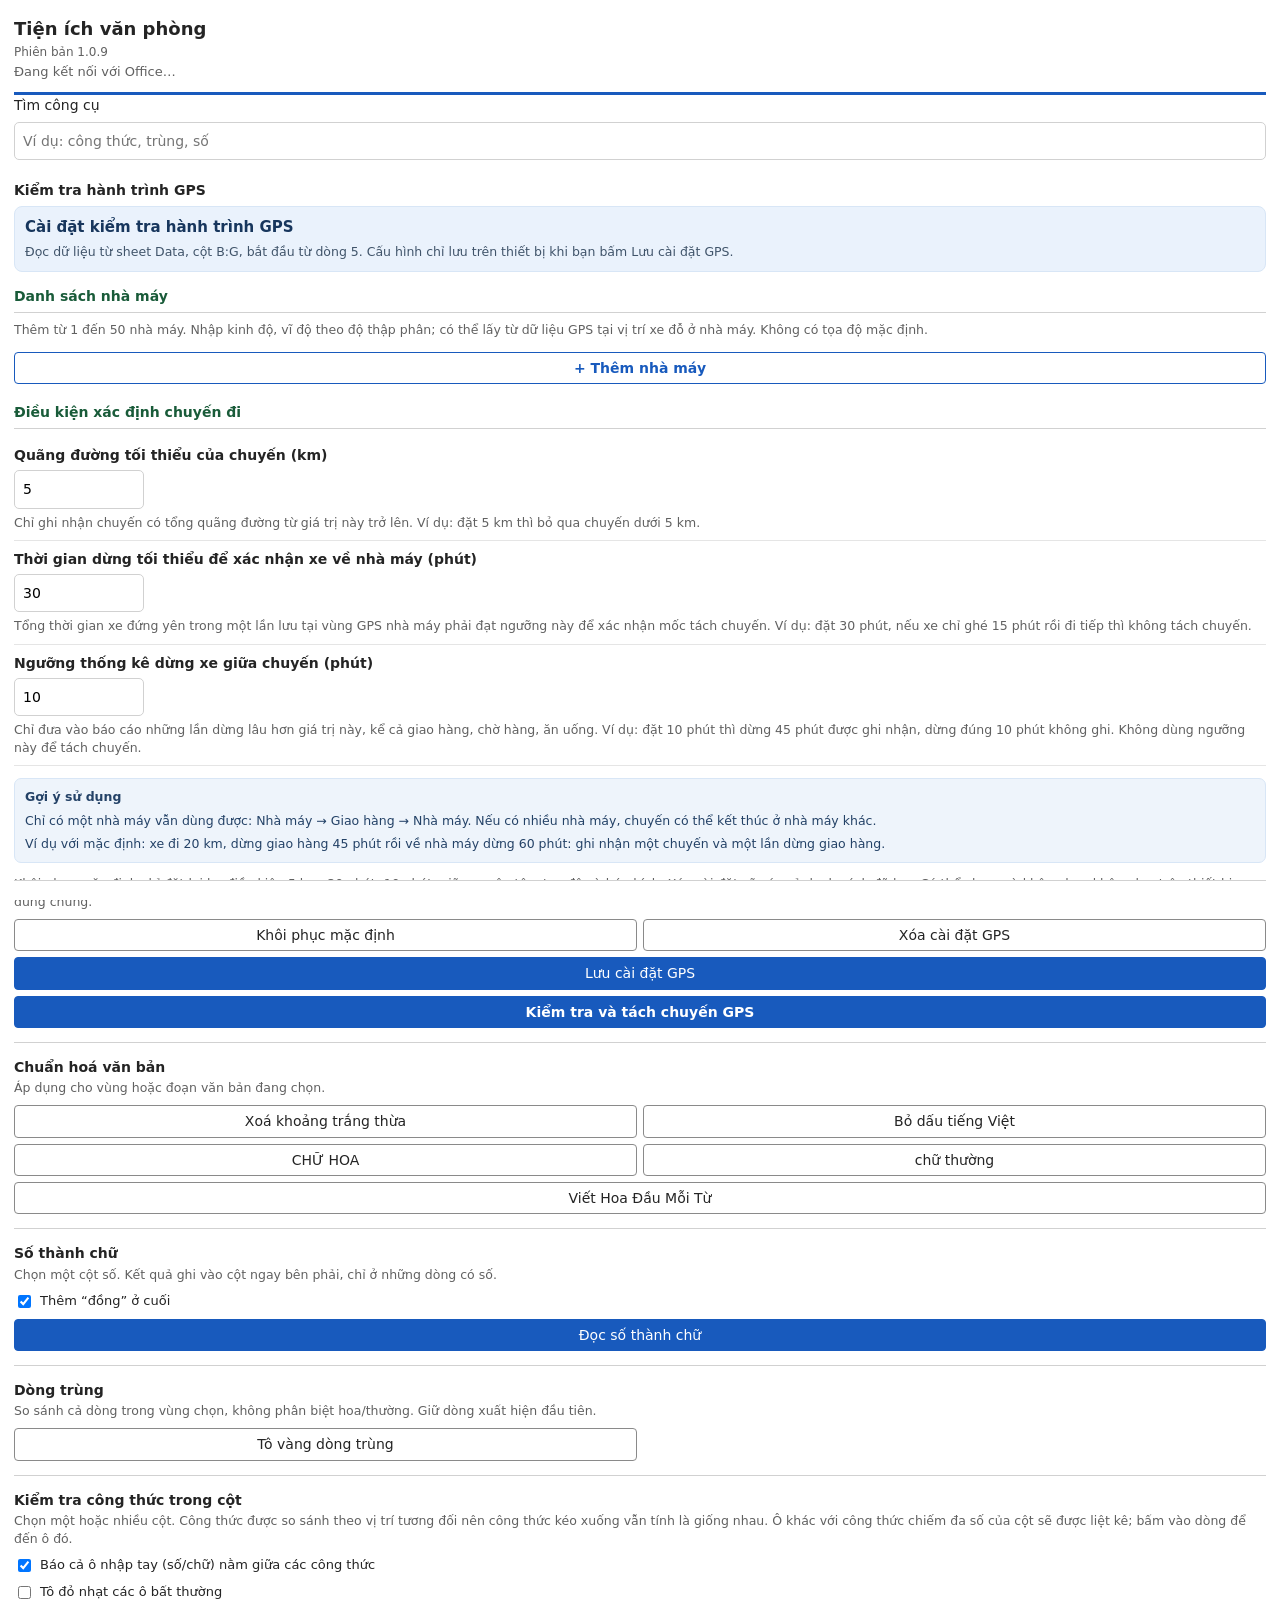
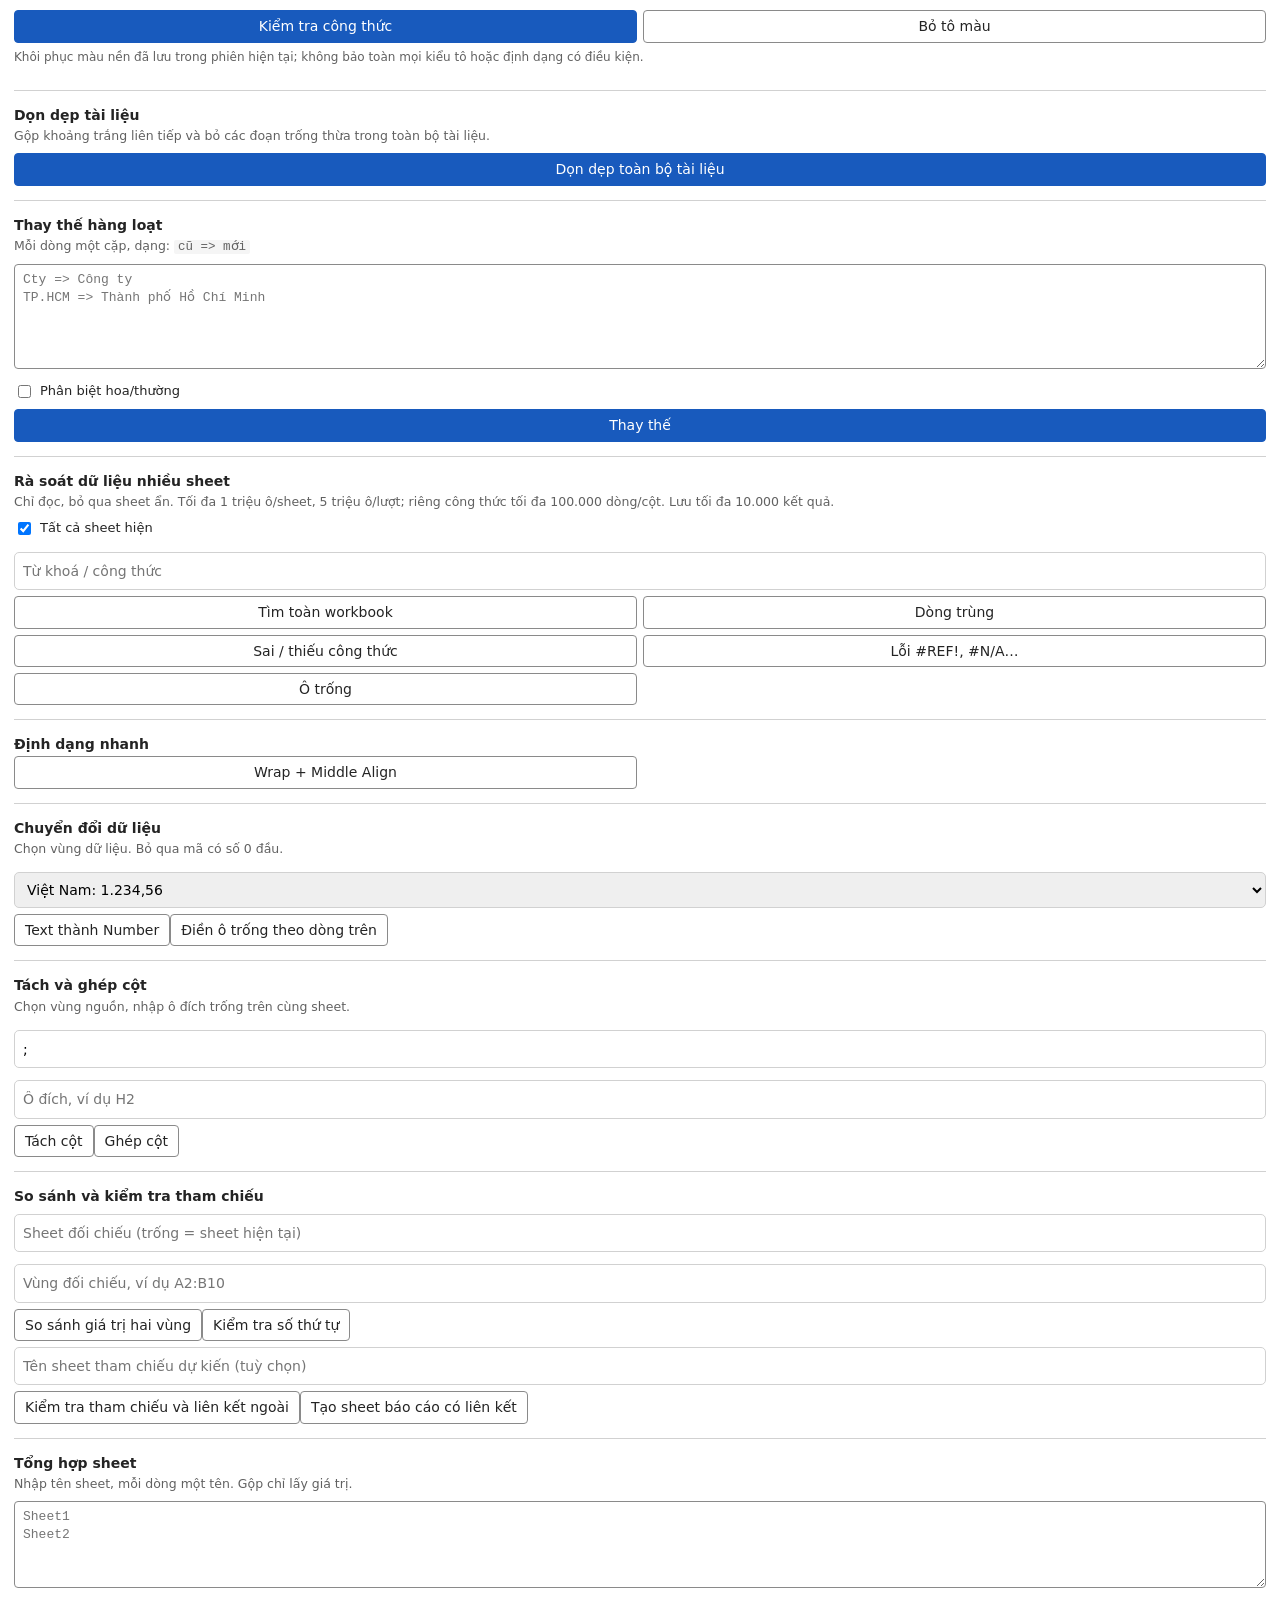
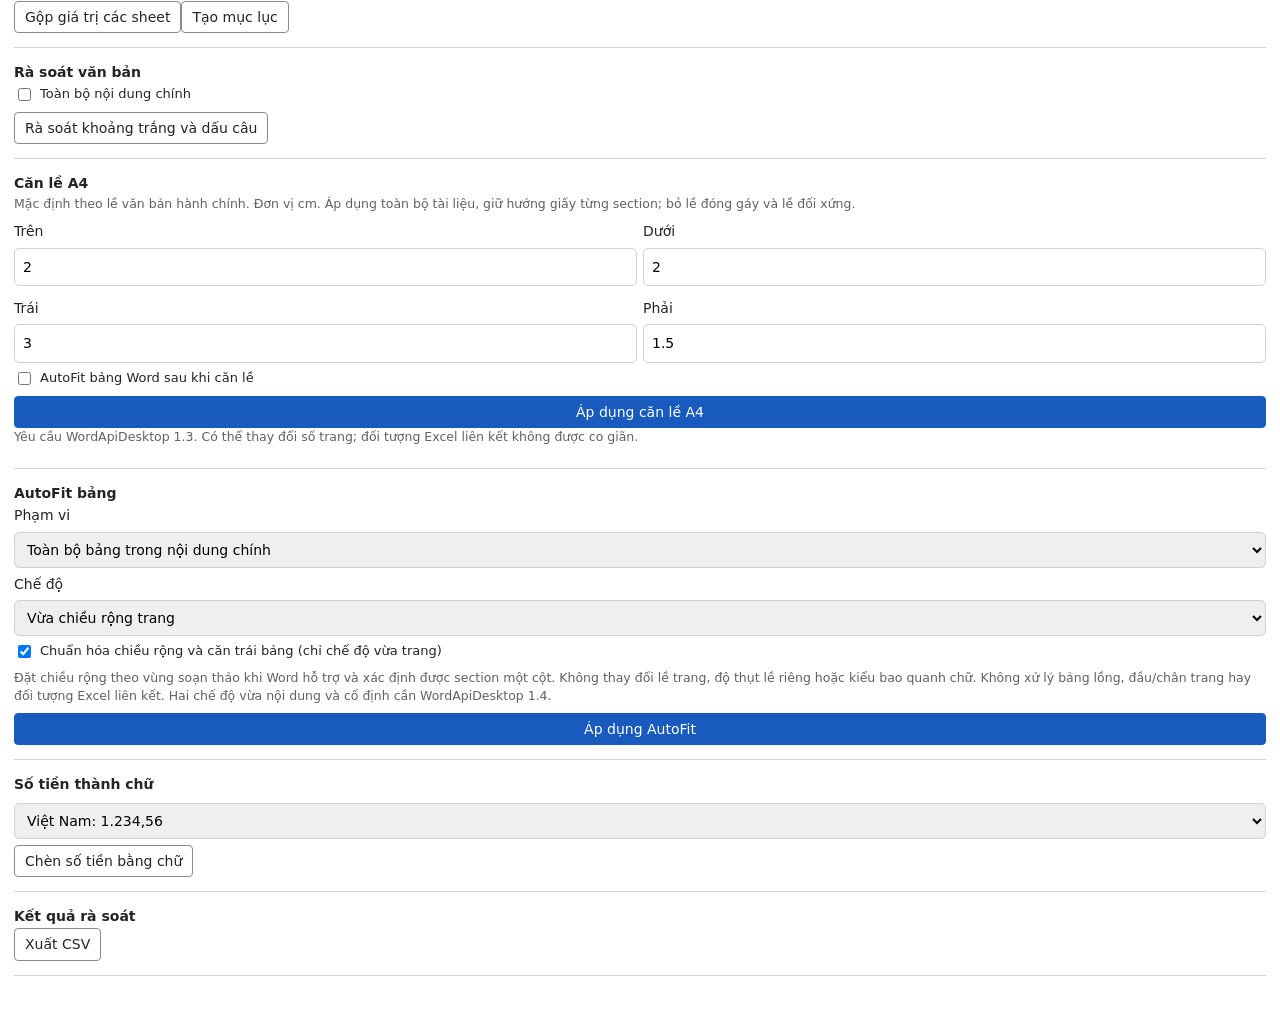
==== commit 2f973932: "Improve GPS settings guidance and responsive layout (1.0.9)" ====
--- a/docs/index.html
+++ b/docs/index.html
@@ -5,18 +5,32 @@
   <meta name="viewport" content="width=device-width, initial-scale=1">
   <title>Tiện ích văn phòng</title>
   <script src="https://appsforoffice.microsoft.com/lib/1/hosted/office.js"></script>
-  <link rel="stylesheet" href="taskpane.css?v=1.0.8">
+  <link rel="stylesheet" href="taskpane.css?v=1.0.9">
 </head>
 <body>
   <header>
     <h1>Tiện ích văn phòng</h1>
-    <p id="app-version">Phiên bản 1.0.8</p>
+    <p id="app-version">Phiên bản 1.0.9</p>
     <p id="host-label">Đang kết nối với Office…</p>
   </header>
 
   <label for="tool-search">Tìm công cụ</label><input id="tool-search" type="search" placeholder="Ví dụ: công thức, trùng, số">
   <main>
-<section data-host="Excel"><h2>Kiểm tra hành trình GPS</h2><p class="hint">Đọc sheet Data từ dòng 5, các cột B:G. Cấu hình từ 1 đến 50 nhà máy. Mỗi nhà máy có tên, tọa độ và bán kính riêng.</p><div id="gps-factories"></div><button data-action="xl-gps-add">+ Thêm nhà máy</button><div class="grid"><div><label for="gps-min-km">Quãng đường tối thiểu (km)</label><input id="gps-min-km" inputmode="decimal" value="5"></div><div><label for="gps-factory-minutes">Dừng tại nhà máy (phút, ≥)</label><input id="gps-factory-minutes" inputmode="decimal" value="30"></div><div><label for="gps-rest-minutes">Dừng nghỉ (phút, &gt;)</label><input id="gps-rest-minutes" inputmode="decimal" value="10"></div></div><p class="hint">Không có tọa độ mặc định. Chỉ lưu trên thiết bị khi bấm Lưu cài đặt; có thể chạy mà không lưu. Không lưu trên thiết bị dùng chung.</p><div class="grid"><button data-action="xl-gps-save">Lưu cài đặt GPS</button><button data-action="xl-gps-clear">Xóa cài đặt GPS</button></div><button class="primary" data-action="xl-gps">Kiểm tra và tách chuyến GPS</button></section>
+<section data-host="Excel" id="gps-section">
+<h2>Kiểm tra hành trình GPS</h2>
+<div class="gps-intro"><strong>Cài đặt kiểm tra hành trình GPS</strong><p class="hint">Đọc dữ liệu từ sheet Data, cột B:G, bắt đầu từ dòng 5. Cấu hình chỉ lưu trên thiết bị khi bạn bấm Lưu cài đặt GPS.</p></div>
+<h3 class="gps-heading">Danh sách nhà máy</h3>
+<p class="hint">Thêm từ 1 đến 50 nhà máy. Nhập kinh độ, vĩ độ theo độ thập phân; có thể lấy từ dữ liệu GPS tại vị trí xe đỗ ở nhà máy. Không có tọa độ mặc định.</p>
+<div id="gps-factories"></div>
+<button type="button" class="gps-add" data-action="xl-gps-add">+ Thêm nhà máy</button>
+<h3 class="gps-heading">Điều kiện xác định chuyến đi</h3>
+<div class="gps-rule"><label for="gps-min-km">Quãng đường tối thiểu của chuyến (km)</label><input id="gps-min-km" inputmode="decimal" value="5" aria-describedby="gps-km-hint"><p class="hint" id="gps-km-hint">Chỉ ghi nhận chuyến có tổng quãng đường từ giá trị này trở lên. Ví dụ: đặt 5 km thì bỏ qua chuyến dưới 5 km.</p></div>
+<div class="gps-rule"><label for="gps-factory-minutes">Thời gian dừng tối thiểu để xác nhận xe về nhà máy (phút)</label><input id="gps-factory-minutes" inputmode="decimal" value="30" aria-describedby="gps-factory-hint"><p class="hint" id="gps-factory-hint">Tổng thời gian xe đứng yên trong một lần lưu tại vùng GPS nhà máy phải đạt ngưỡng này để xác nhận mốc tách chuyến. Ví dụ: đặt 30 phút, nếu xe chỉ ghé 15 phút rồi đi tiếp thì không tách chuyến.</p></div>
+<div class="gps-rule"><label for="gps-rest-minutes">Ngưỡng thống kê dừng xe giữa chuyến (phút)</label><input id="gps-rest-minutes" inputmode="decimal" value="10" aria-describedby="gps-rest-hint"><p class="hint" id="gps-rest-hint">Chỉ đưa vào báo cáo những lần dừng lâu hơn giá trị này, kể cả giao hàng, chờ hàng, ăn uống. Ví dụ: đặt 10 phút thì dừng 45 phút được ghi nhận, dừng đúng 10 phút không ghi. Không dùng ngưỡng này để tách chuyến.</p></div>
+<div class="gps-example"><strong>Gợi ý sử dụng</strong><p>Chỉ có một nhà máy vẫn dùng được: Nhà máy → Giao hàng → Nhà máy. Nếu có nhiều nhà máy, chuyến có thể kết thúc ở nhà máy khác.</p><p>Ví dụ với mặc định: xe đi 20 km, dừng giao hàng 45 phút rồi về nhà máy dừng 60 phút: ghi nhận một chuyến và một lần dừng giao hàng.</p></div>
+<p class="hint">Khôi phục mặc định chỉ đặt lại ba điều kiện 5 km, 30 phút, 10 phút; giữ nguyên tên, tọa độ và bán kính. Xóa cài đặt sẽ xóa cả danh sách đã lưu. Có thể chạy mà không lưu; không lưu trên thiết bị dùng chung.</p>
+<div class="gps-actions"><button type="button" data-action="xl-gps-reset">Khôi phục mặc định</button><button type="button" data-action="xl-gps-clear">Xóa cài đặt GPS</button><button type="button" class="primary gps-save" data-action="xl-gps-save">Lưu cài đặt GPS</button><button type="button" class="primary gps-run" data-action="xl-gps">Kiểm tra và tách chuyến GPS</button></div>
+</section>
     <section>
       <h2>Chuẩn hoá văn bản</h2>
       <p class="hint">Áp dụng cho vùng hoặc đoạn văn bản đang chọn.</p>
@@ -105,10 +119,10 @@
 
   <p id="status" role="status" aria-live="polite"></p>
 
-  <script src="textutils.js?v=1.0.8"></script>
-  <script src="extra.js?v=1.0.8"></script>
-  <script src="general.js?v=1.0.8"></script>
-  <script src="gps.js?v=1.0.8"></script>
-  <script src="taskpane.js?v=1.0.8"></script>
+  <script src="textutils.js?v=1.0.9"></script>
+  <script src="extra.js?v=1.0.9"></script>
+  <script src="general.js?v=1.0.9"></script>
+  <script src="gps.js?v=1.0.9"></script>
+  <script src="taskpane.js?v=1.0.9"></script>
 </body>
 </html>
--- a/docs/taskpane.css
+++ b/docs/taskpane.css
@@ -111,3 +111,27 @@
 .gps-factory-head button{width:auto;min-width:48px;margin:0;}
 .gps-factory label{min-width:0;display:block;}
 .gps-factory input{width:100%;box-sizing:border-box;}
+
+/* GPS 1.0.9: compact, responsive settings for the Office task pane. */
+#gps-section .gps-intro{background:#eaf2fc;border:1px solid #d8e6f6;border-radius:8px;padding:10px;margin:6px 0 14px;color:#17365d;}
+#gps-section .gps-intro strong{font-size:15px;display:block;margin-bottom:4px;}
+#gps-section .gps-intro .hint{margin:0;color:#40546a;}
+#gps-section .gps-heading{font-size:14px;font-weight:650;color:#195b39;border-bottom:1px solid #d1d1d1;padding-bottom:6px;margin:14px 0 8px;}
+#gps-section .gps-factory{padding:0;overflow:hidden;border-color:#c4d0cb;border-radius:7px;}
+#gps-section .gps-factory-head{padding:8px 10px;background:#eaf5ed;color:#215c3c;margin:0;}
+#gps-section .gps-factory>.grid{padding:8px 10px;grid-template-columns:minmax(0,1fr) minmax(0,1fr);}
+#gps-section .gps-factory label{font-size:12.5px;font-weight:600;}
+#gps-section .gps-factory input{font-weight:400;margin:4px 0;}
+#gps-section .gps-field-hint{display:block;font-weight:400;color:var(--muted);font-size:12px;}
+#gps-section .gps-add{width:100%;border-color:#185abd;color:#185abd;font-weight:600;margin:4px 0;}
+#gps-section .gps-rule{border-bottom:1px solid #e5e5e5;padding:8px 0;}
+#gps-section .gps-rule label{display:block;font-weight:600;}
+#gps-section .gps-rule input{max-width:130px;margin:5px 0;}
+#gps-section .gps-rule .hint{margin:0;}
+#gps-section .gps-example{padding:9px 10px;border:1px solid #d8e6f6;background:#eef4fb;border-radius:7px;margin:12px 0;color:#244267;font-size:12.5px;}
+#gps-section .gps-example p{margin:5px 0 0;}
+#gps-section .gps-actions{display:grid;grid-template-columns:minmax(0,1fr) minmax(0,1fr);gap:6px;}
+#gps-section .gps-actions button{min-width:0;width:100%;white-space:normal;}
+#gps-section .gps-actions .gps-save,#gps-section .gps-actions .gps-run{grid-column:1/-1;}
+#gps-section .gps-actions .gps-run{background:#185abd;border-color:#185abd;font-weight:600;}
+@media(max-width:245px){#gps-section .gps-factory>.grid,#gps-section .gps-actions{grid-template-columns:1fr;}}
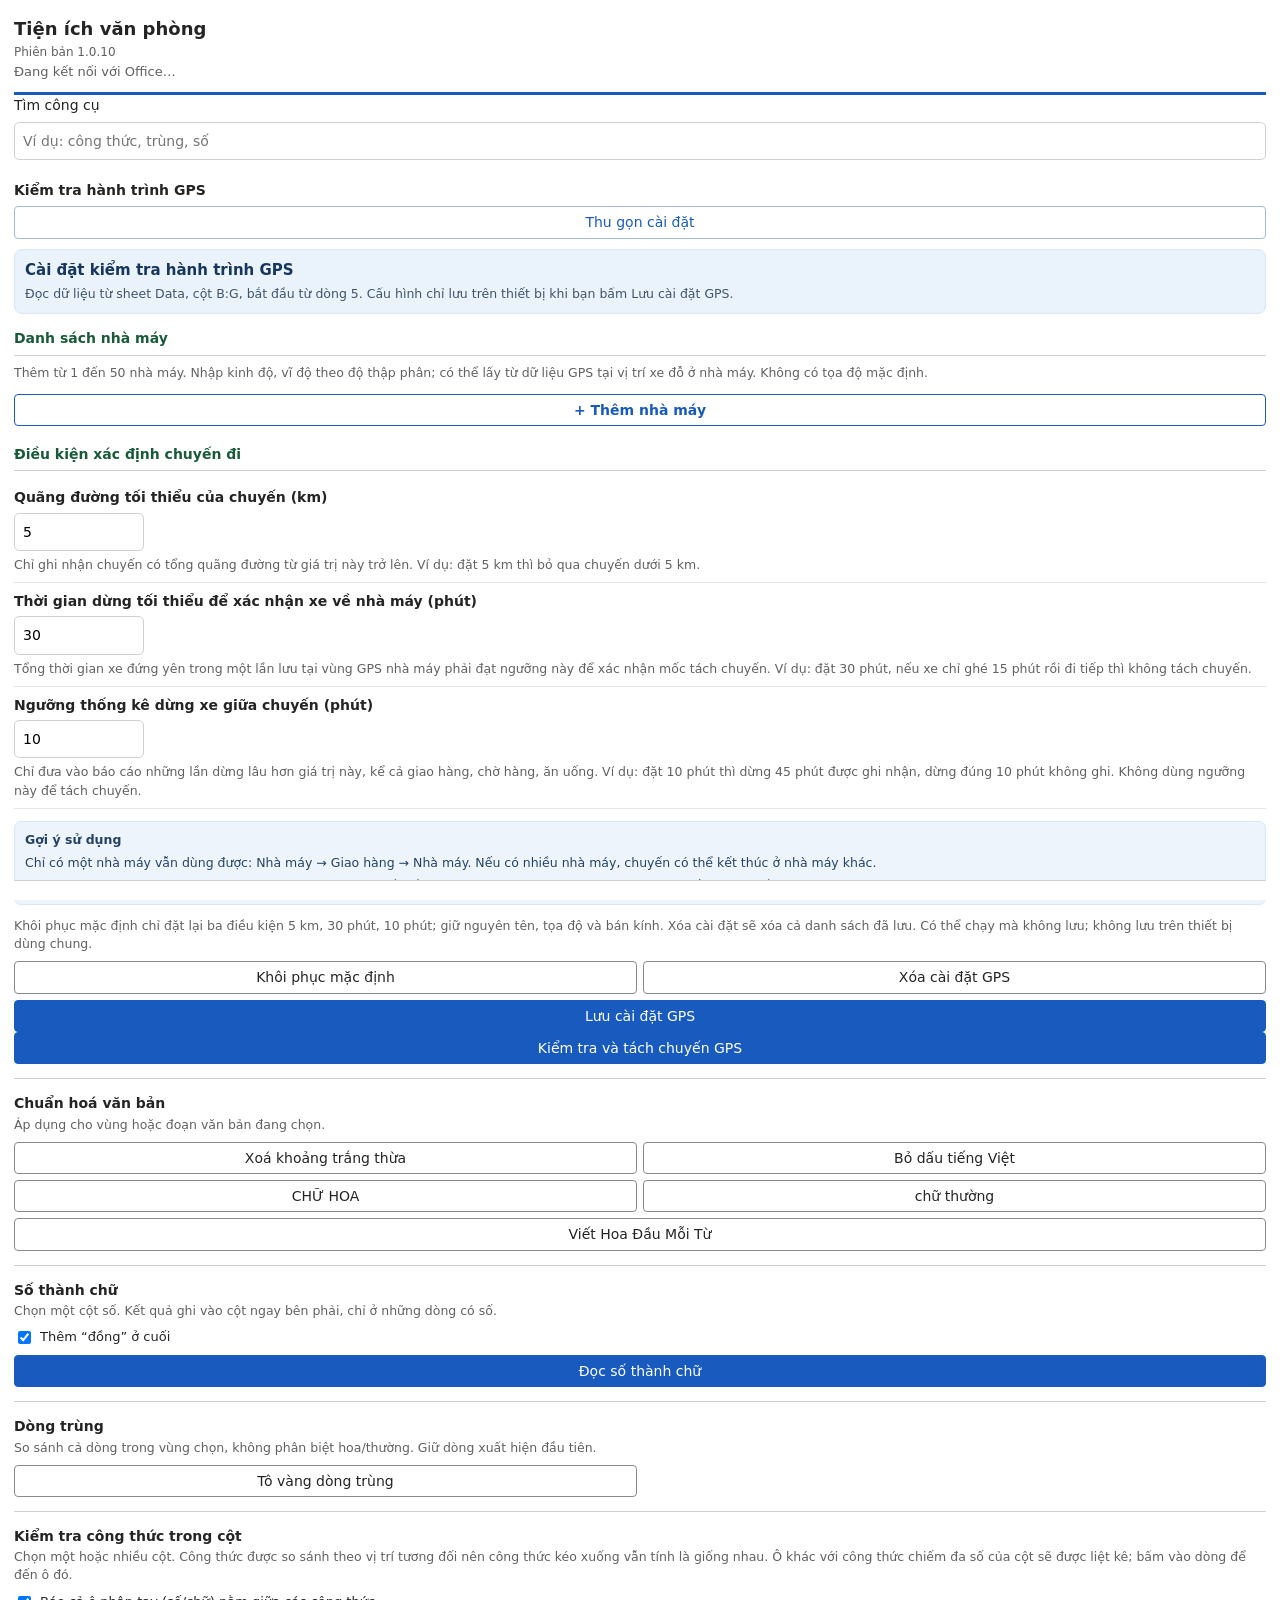
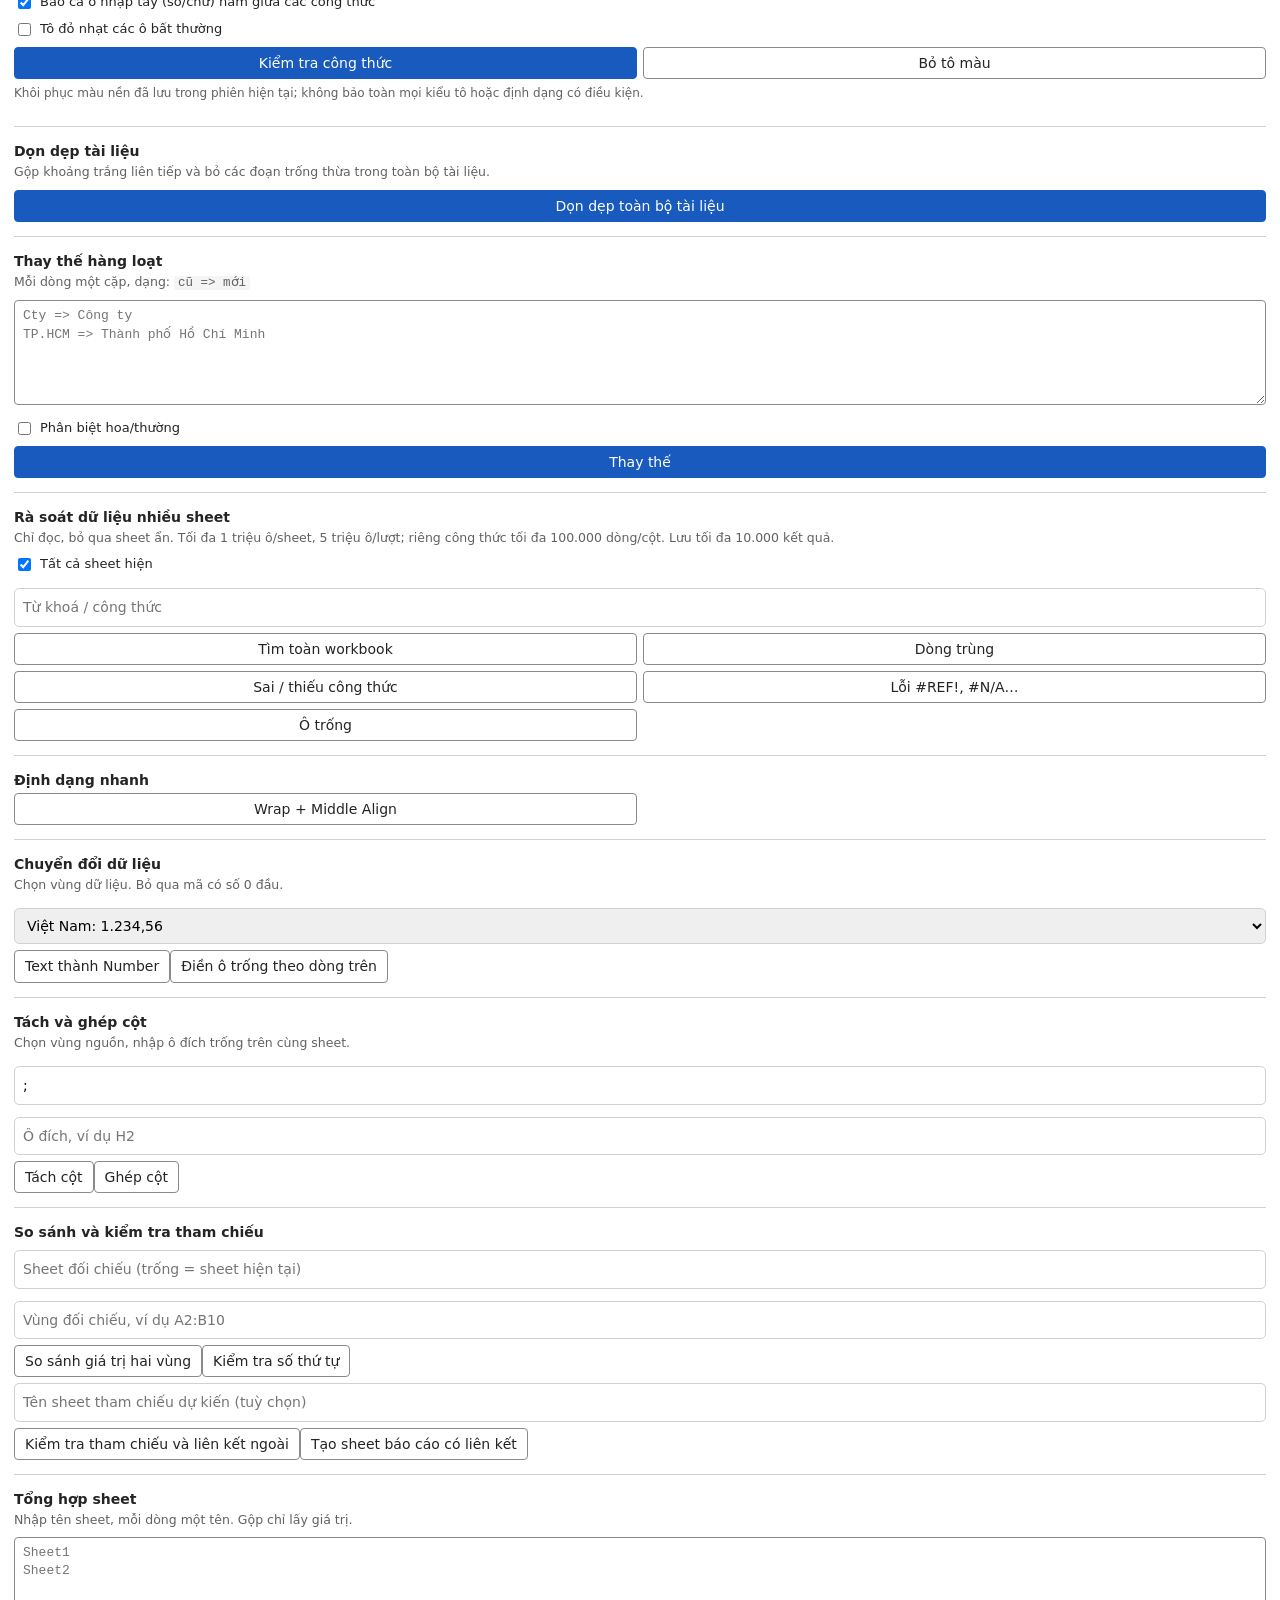
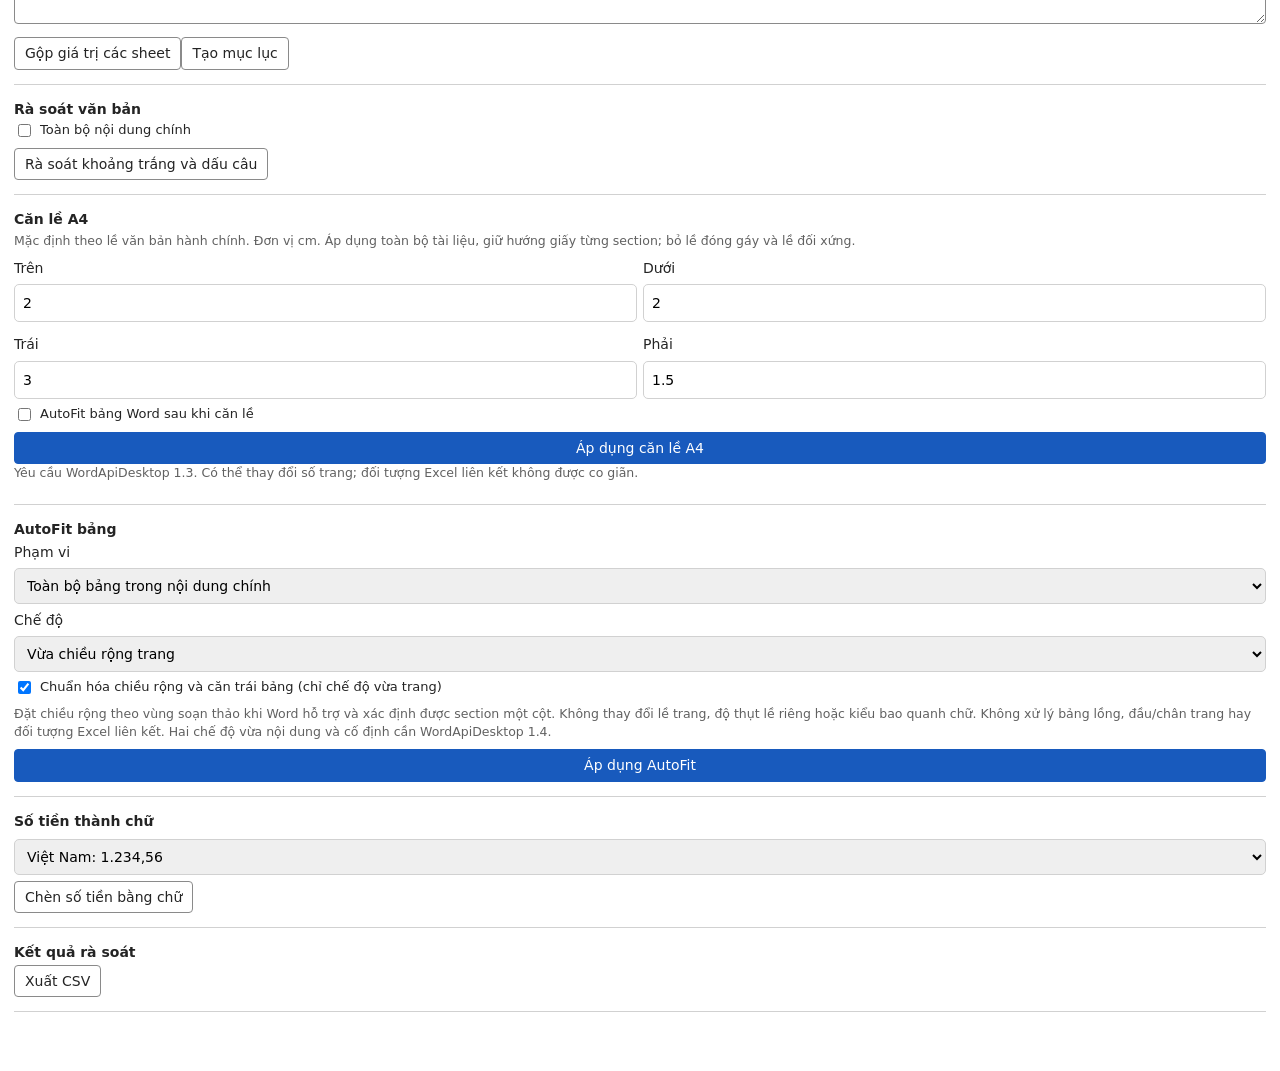
==== commit 59188f20: "Collapse GPS settings after save and keep run action visible (1.0.10)" ====
--- a/docs/index.html
+++ b/docs/index.html
@@ -5,12 +5,12 @@
   <meta name="viewport" content="width=device-width, initial-scale=1">
   <title>Tiện ích văn phòng</title>
   <script src="https://appsforoffice.microsoft.com/lib/1/hosted/office.js"></script>
-  <link rel="stylesheet" href="taskpane.css?v=1.0.9">
+  <link rel="stylesheet" href="taskpane.css?v=1.0.10">
 </head>
 <body>
   <header>
     <h1>Tiện ích văn phòng</h1>
-    <p id="app-version">Phiên bản 1.0.9</p>
+    <p id="app-version">Phiên bản 1.0.10</p>
     <p id="host-label">Đang kết nối với Office…</p>
   </header>
 
@@ -18,6 +18,9 @@
   <main>
 <section data-host="Excel" id="gps-section">
 <h2>Kiểm tra hành trình GPS</h2>
+<div id="gps-config-summary" class="gps-summary" hidden><strong id="gps-summary-state"></strong><p id="gps-summary-sites"></p><p id="gps-summary-rules"></p></div>
+<button type="button" id="gps-settings-toggle" data-action="xl-gps-toggle" aria-controls="gps-settings-panel" aria-expanded="true">Thu gọn cài đặt</button>
+<div id="gps-settings-panel">
 <div class="gps-intro"><strong>Cài đặt kiểm tra hành trình GPS</strong><p class="hint">Đọc dữ liệu từ sheet Data, cột B:G, bắt đầu từ dòng 5. Cấu hình chỉ lưu trên thiết bị khi bạn bấm Lưu cài đặt GPS.</p></div>
 <h3 class="gps-heading">Danh sách nhà máy</h3>
 <p class="hint">Thêm từ 1 đến 50 nhà máy. Nhập kinh độ, vĩ độ theo độ thập phân; có thể lấy từ dữ liệu GPS tại vị trí xe đỗ ở nhà máy. Không có tọa độ mặc định.</p>
@@ -29,7 +32,9 @@
 <div class="gps-rule"><label for="gps-rest-minutes">Ngưỡng thống kê dừng xe giữa chuyến (phút)</label><input id="gps-rest-minutes" inputmode="decimal" value="10" aria-describedby="gps-rest-hint"><p class="hint" id="gps-rest-hint">Chỉ đưa vào báo cáo những lần dừng lâu hơn giá trị này, kể cả giao hàng, chờ hàng, ăn uống. Ví dụ: đặt 10 phút thì dừng 45 phút được ghi nhận, dừng đúng 10 phút không ghi. Không dùng ngưỡng này để tách chuyến.</p></div>
 <div class="gps-example"><strong>Gợi ý sử dụng</strong><p>Chỉ có một nhà máy vẫn dùng được: Nhà máy → Giao hàng → Nhà máy. Nếu có nhiều nhà máy, chuyến có thể kết thúc ở nhà máy khác.</p><p>Ví dụ với mặc định: xe đi 20 km, dừng giao hàng 45 phút rồi về nhà máy dừng 60 phút: ghi nhận một chuyến và một lần dừng giao hàng.</p></div>
 <p class="hint">Khôi phục mặc định chỉ đặt lại ba điều kiện 5 km, 30 phút, 10 phút; giữ nguyên tên, tọa độ và bán kính. Xóa cài đặt sẽ xóa cả danh sách đã lưu. Có thể chạy mà không lưu; không lưu trên thiết bị dùng chung.</p>
-<div class="gps-actions"><button type="button" data-action="xl-gps-reset">Khôi phục mặc định</button><button type="button" data-action="xl-gps-clear">Xóa cài đặt GPS</button><button type="button" class="primary gps-save" data-action="xl-gps-save">Lưu cài đặt GPS</button><button type="button" class="primary gps-run" data-action="xl-gps">Kiểm tra và tách chuyến GPS</button></div>
+<div class="gps-actions"><button type="button" data-action="xl-gps-reset">Khôi phục mặc định</button><button type="button" data-action="xl-gps-clear">Xóa cài đặt GPS</button><button type="button" class="primary gps-save" data-action="xl-gps-save">Lưu cài đặt GPS</button></div>
+</div>
+<button type="button" class="primary gps-run" data-action="xl-gps">Kiểm tra và tách chuyến GPS</button>
 </section>
     <section>
       <h2>Chuẩn hoá văn bản</h2>
@@ -119,10 +124,10 @@
 
   <p id="status" role="status" aria-live="polite"></p>
 
-  <script src="textutils.js?v=1.0.9"></script>
-  <script src="extra.js?v=1.0.9"></script>
-  <script src="general.js?v=1.0.9"></script>
-  <script src="gps.js?v=1.0.9"></script>
-  <script src="taskpane.js?v=1.0.9"></script>
+  <script src="textutils.js?v=1.0.10"></script>
+  <script src="extra.js?v=1.0.10"></script>
+  <script src="general.js?v=1.0.10"></script>
+  <script src="gps.js?v=1.0.10"></script>
+  <script src="taskpane.js?v=1.0.10"></script>
 </body>
 </html>
--- a/docs/taskpane.css
+++ b/docs/taskpane.css
@@ -135,3 +135,11 @@
 #gps-section .gps-actions .gps-save,#gps-section .gps-actions .gps-run{grid-column:1/-1;}
 #gps-section .gps-actions .gps-run{background:#185abd;border-color:#185abd;font-weight:600;}
 @media(max-width:245px){#gps-section .gps-factory>.grid,#gps-section .gps-actions{grid-template-columns:1fr;}}
+
+/* Keep the GPS editor out of the way after saving. The run button stays outside it. */
+#gps-section #gps-settings-panel[hidden],#gps-section #gps-config-summary[hidden]{display:none!important;}
+#gps-section .gps-summary{padding:9px 10px;border:1px solid #d6e5db;border-radius:6px;background:#f4faf6;margin:4px 0 7px;overflow-wrap:anywhere;}
+#gps-section .gps-summary strong{display:block;color:#215c3c;font-size:13px;}
+#gps-section .gps-summary p{margin:4px 0 0;color:var(--muted);font-size:12.5px;}
+#gps-section #gps-settings-toggle{width:100%;margin:4px 0;color:#185abd;border-color:#a5b9d5;}
+#gps-section > details > .gps-run{background:#185abd;border-color:#185abd;font-weight:600;margin-top:8px;}
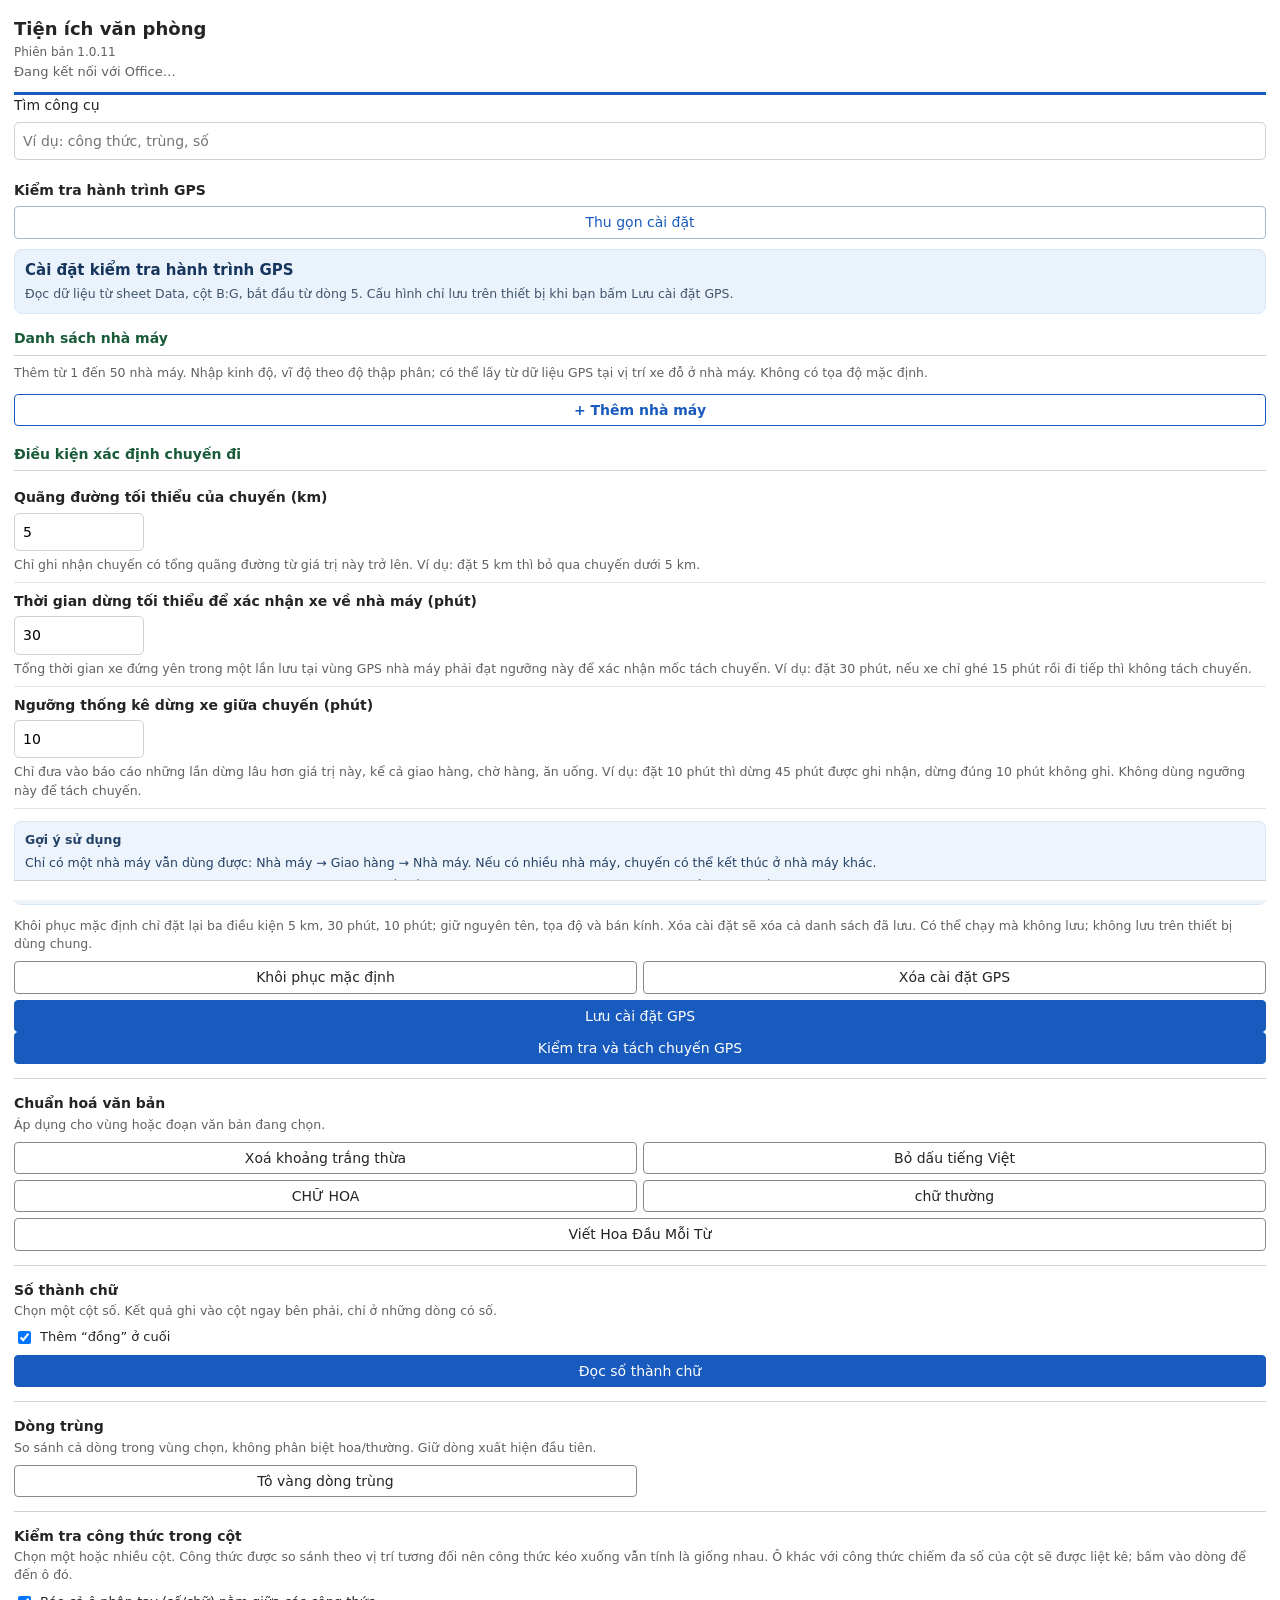
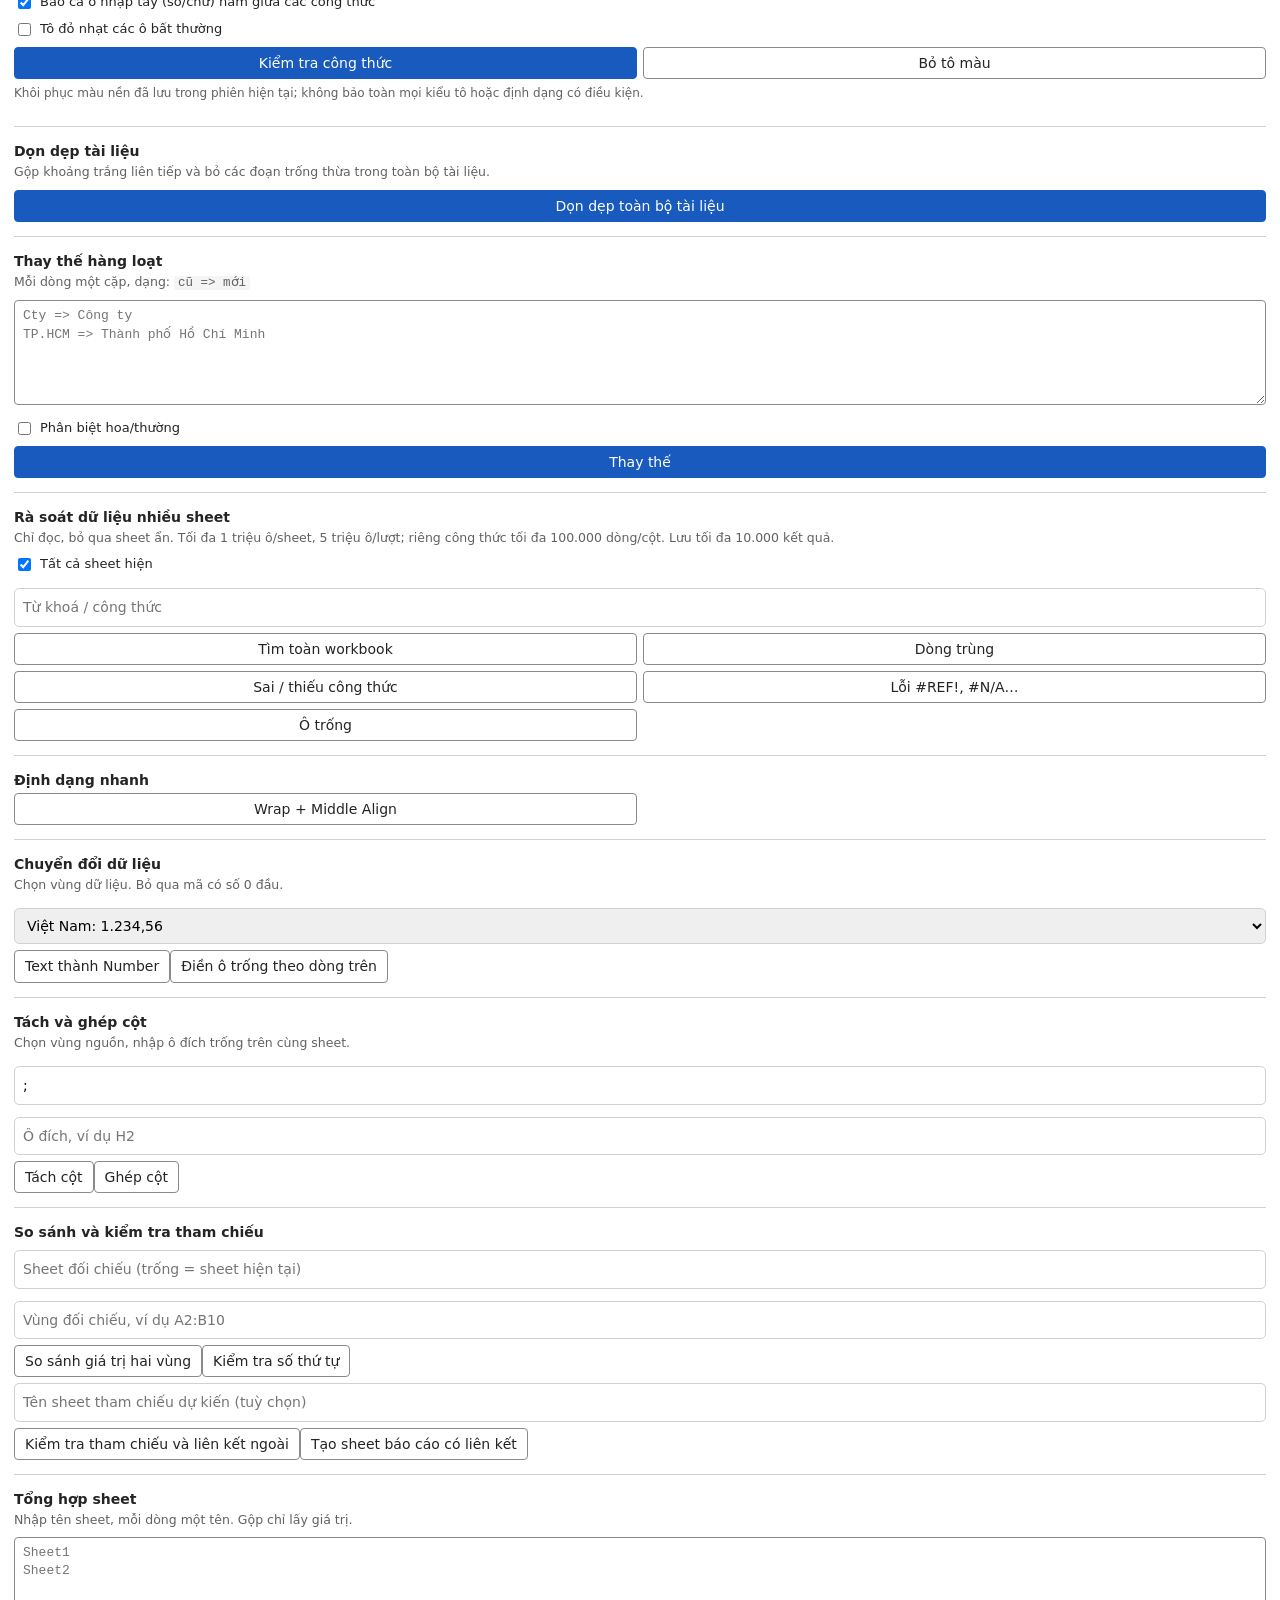
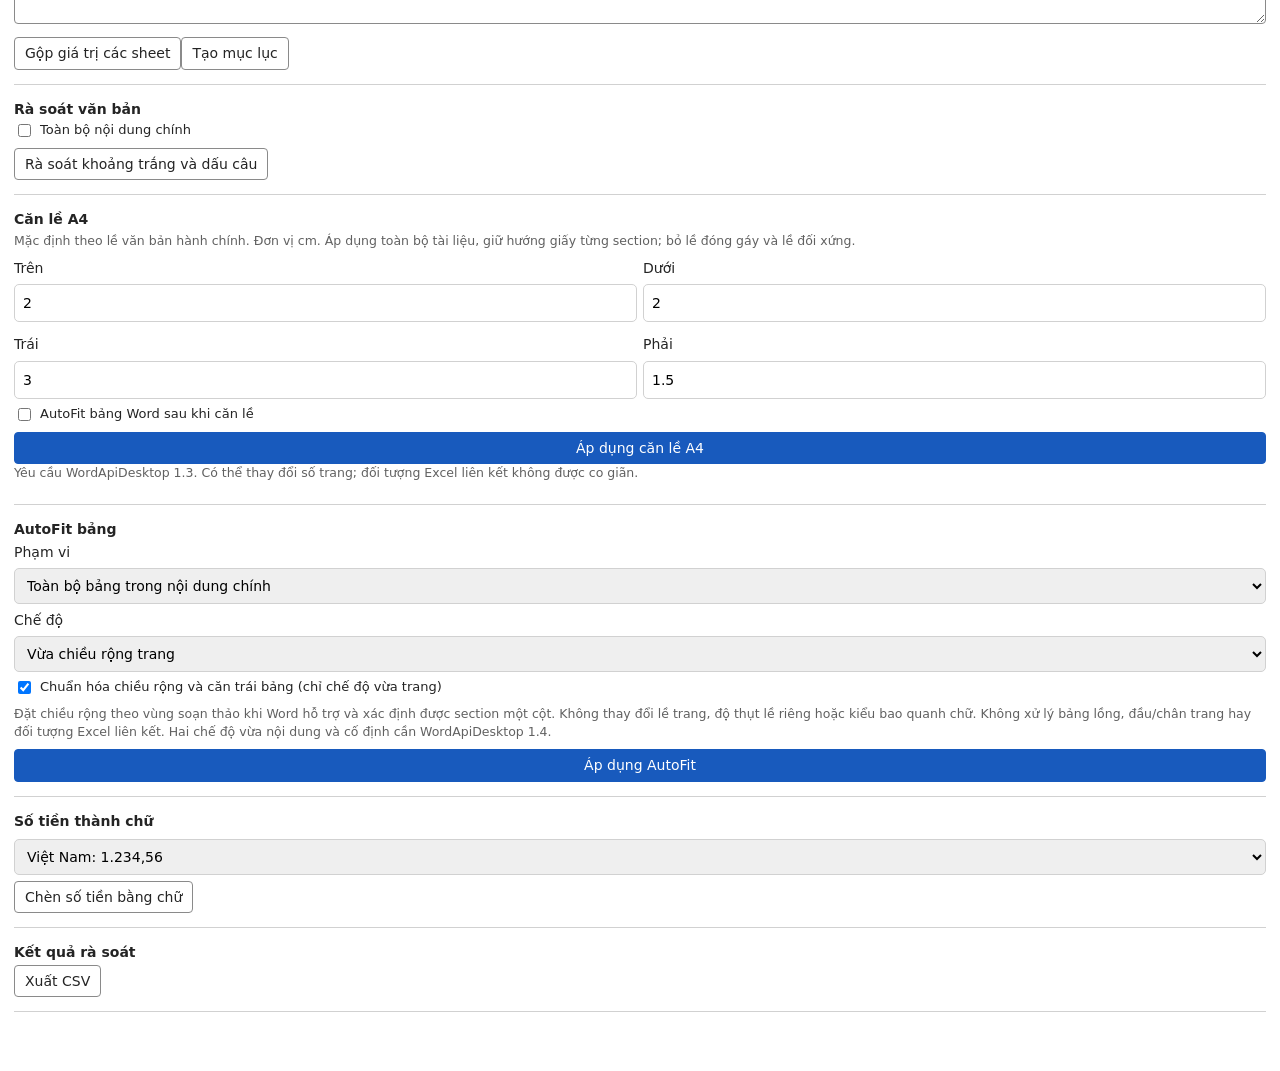
==== commit a14a49ac: "Compact GPS report columns and auto-fit wrapped rows (1.0.11)" ====
--- a/docs/index.html
+++ b/docs/index.html
@@ -5,12 +5,12 @@
   <meta name="viewport" content="width=device-width, initial-scale=1">
   <title>Tiện ích văn phòng</title>
   <script src="https://appsforoffice.microsoft.com/lib/1/hosted/office.js"></script>
-  <link rel="stylesheet" href="taskpane.css?v=1.0.10">
+  <link rel="stylesheet" href="taskpane.css?v=1.0.11">
 </head>
 <body>
   <header>
     <h1>Tiện ích văn phòng</h1>
-    <p id="app-version">Phiên bản 1.0.10</p>
+    <p id="app-version">Phiên bản 1.0.11</p>
     <p id="host-label">Đang kết nối với Office…</p>
   </header>
 
@@ -124,10 +124,10 @@
 
   <p id="status" role="status" aria-live="polite"></p>
 
-  <script src="textutils.js?v=1.0.10"></script>
-  <script src="extra.js?v=1.0.10"></script>
-  <script src="general.js?v=1.0.10"></script>
-  <script src="gps.js?v=1.0.10"></script>
-  <script src="taskpane.js?v=1.0.10"></script>
+  <script src="textutils.js?v=1.0.11"></script>
+  <script src="extra.js?v=1.0.11"></script>
+  <script src="general.js?v=1.0.11"></script>
+  <script src="gps.js?v=1.0.11"></script>
+  <script src="taskpane.js?v=1.0.11"></script>
 </body>
 </html>
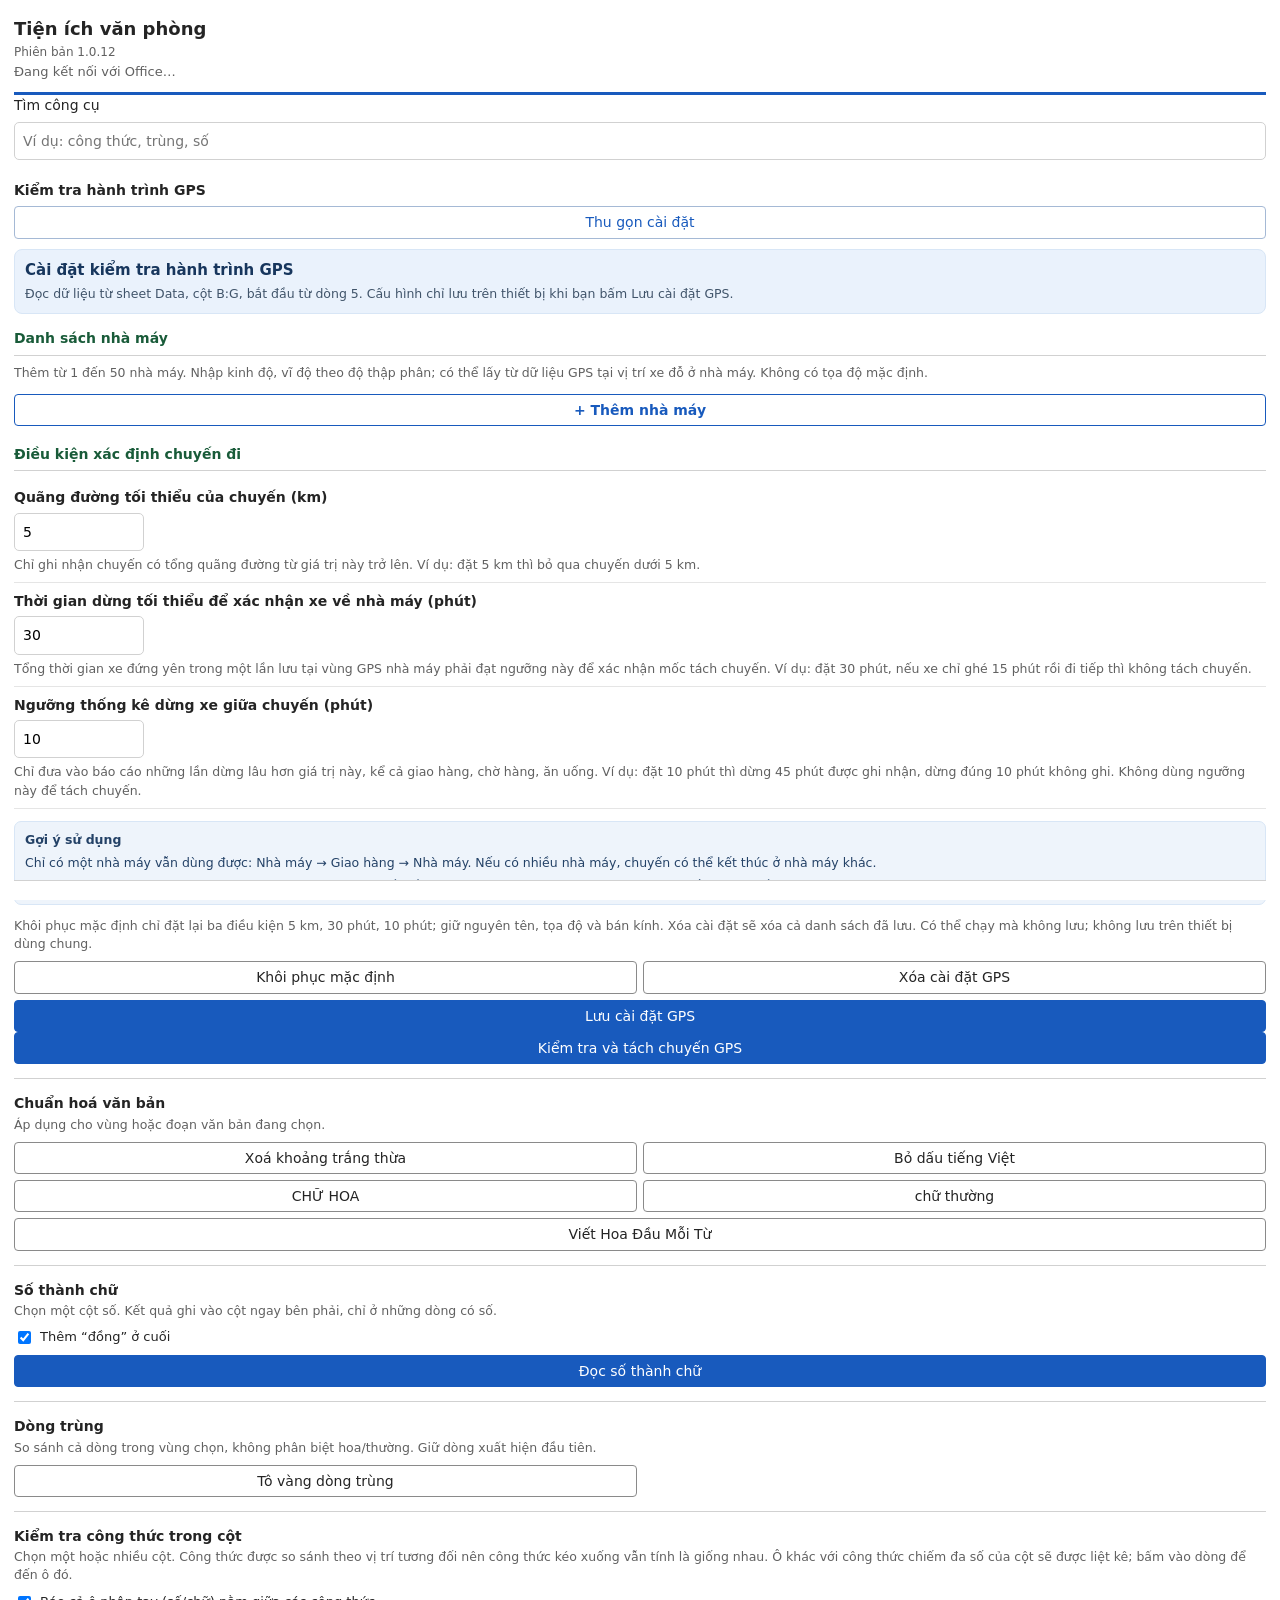
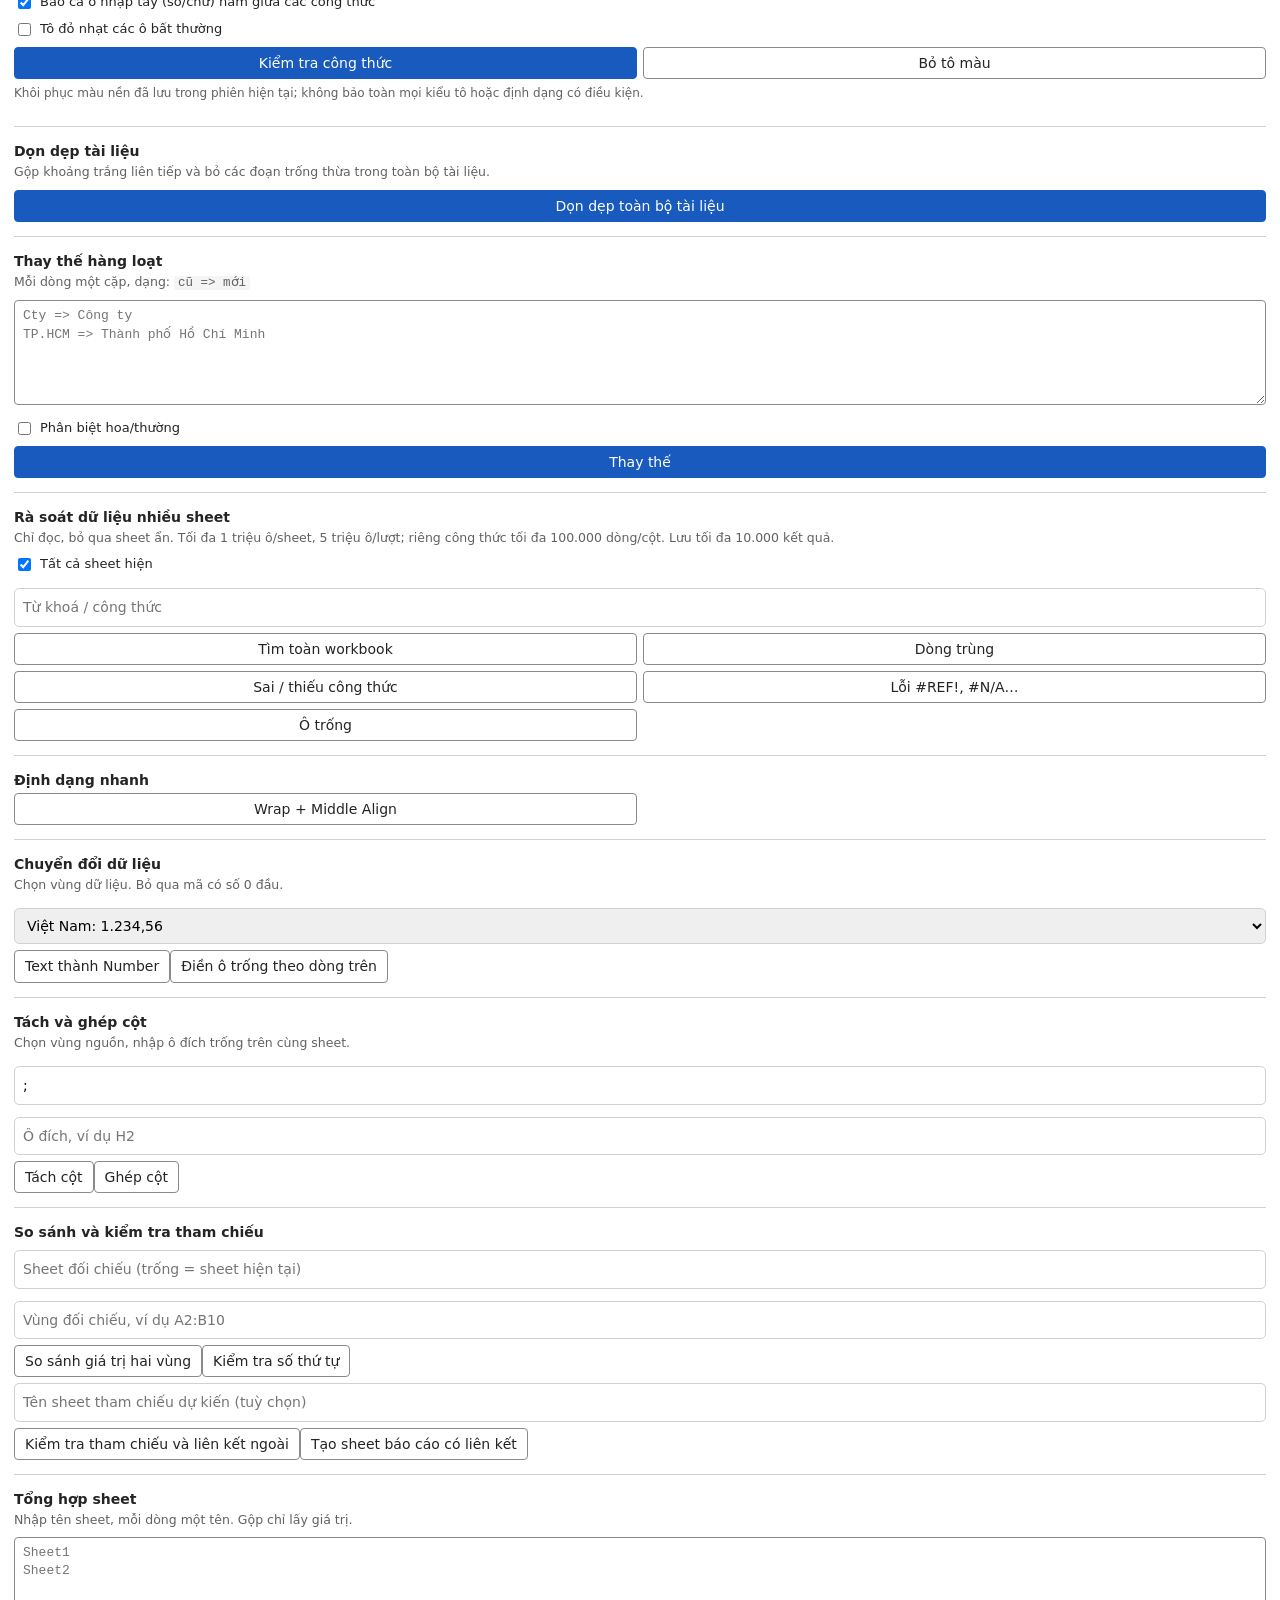
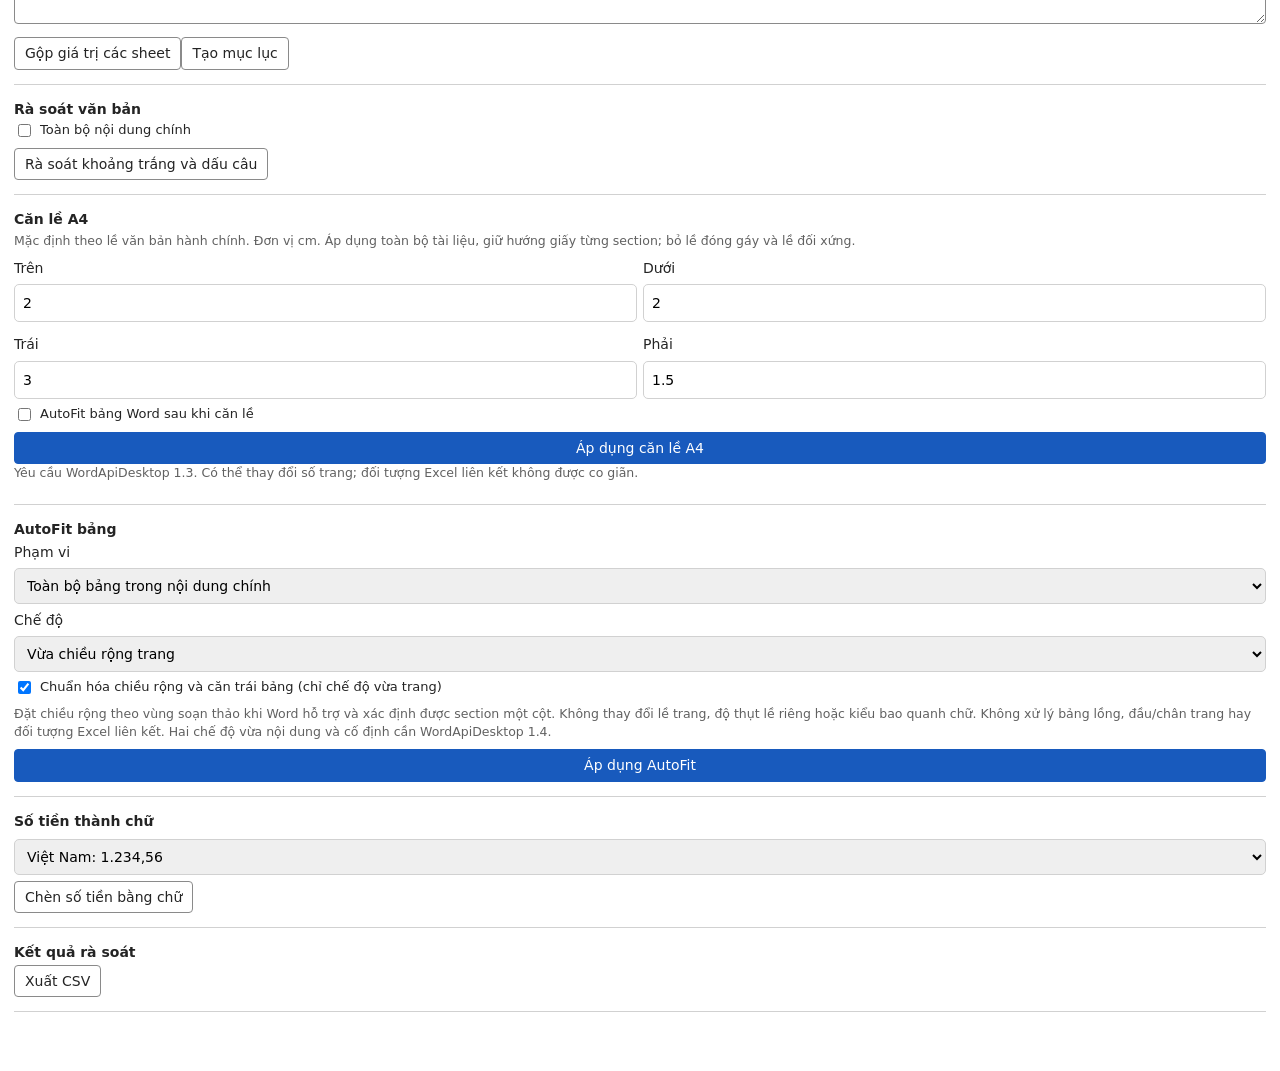
==== commit 9731b862: "Widen GPS report address column and use Times New Roman (1.0.12)" ====
--- a/docs/index.html
+++ b/docs/index.html
@@ -5,12 +5,12 @@
   <meta name="viewport" content="width=device-width, initial-scale=1">
   <title>Tiện ích văn phòng</title>
   <script src="https://appsforoffice.microsoft.com/lib/1/hosted/office.js"></script>
-  <link rel="stylesheet" href="taskpane.css?v=1.0.11">
+  <link rel="stylesheet" href="taskpane.css?v=1.0.12">
 </head>
 <body>
   <header>
     <h1>Tiện ích văn phòng</h1>
-    <p id="app-version">Phiên bản 1.0.11</p>
+    <p id="app-version">Phiên bản 1.0.12</p>
     <p id="host-label">Đang kết nối với Office…</p>
   </header>
 
@@ -124,10 +124,10 @@
 
   <p id="status" role="status" aria-live="polite"></p>
 
-  <script src="textutils.js?v=1.0.11"></script>
-  <script src="extra.js?v=1.0.11"></script>
-  <script src="general.js?v=1.0.11"></script>
-  <script src="gps.js?v=1.0.11"></script>
-  <script src="taskpane.js?v=1.0.11"></script>
+  <script src="textutils.js?v=1.0.12"></script>
+  <script src="extra.js?v=1.0.12"></script>
+  <script src="general.js?v=1.0.12"></script>
+  <script src="gps.js?v=1.0.12"></script>
+  <script src="taskpane.js?v=1.0.12"></script>
 </body>
 </html>
